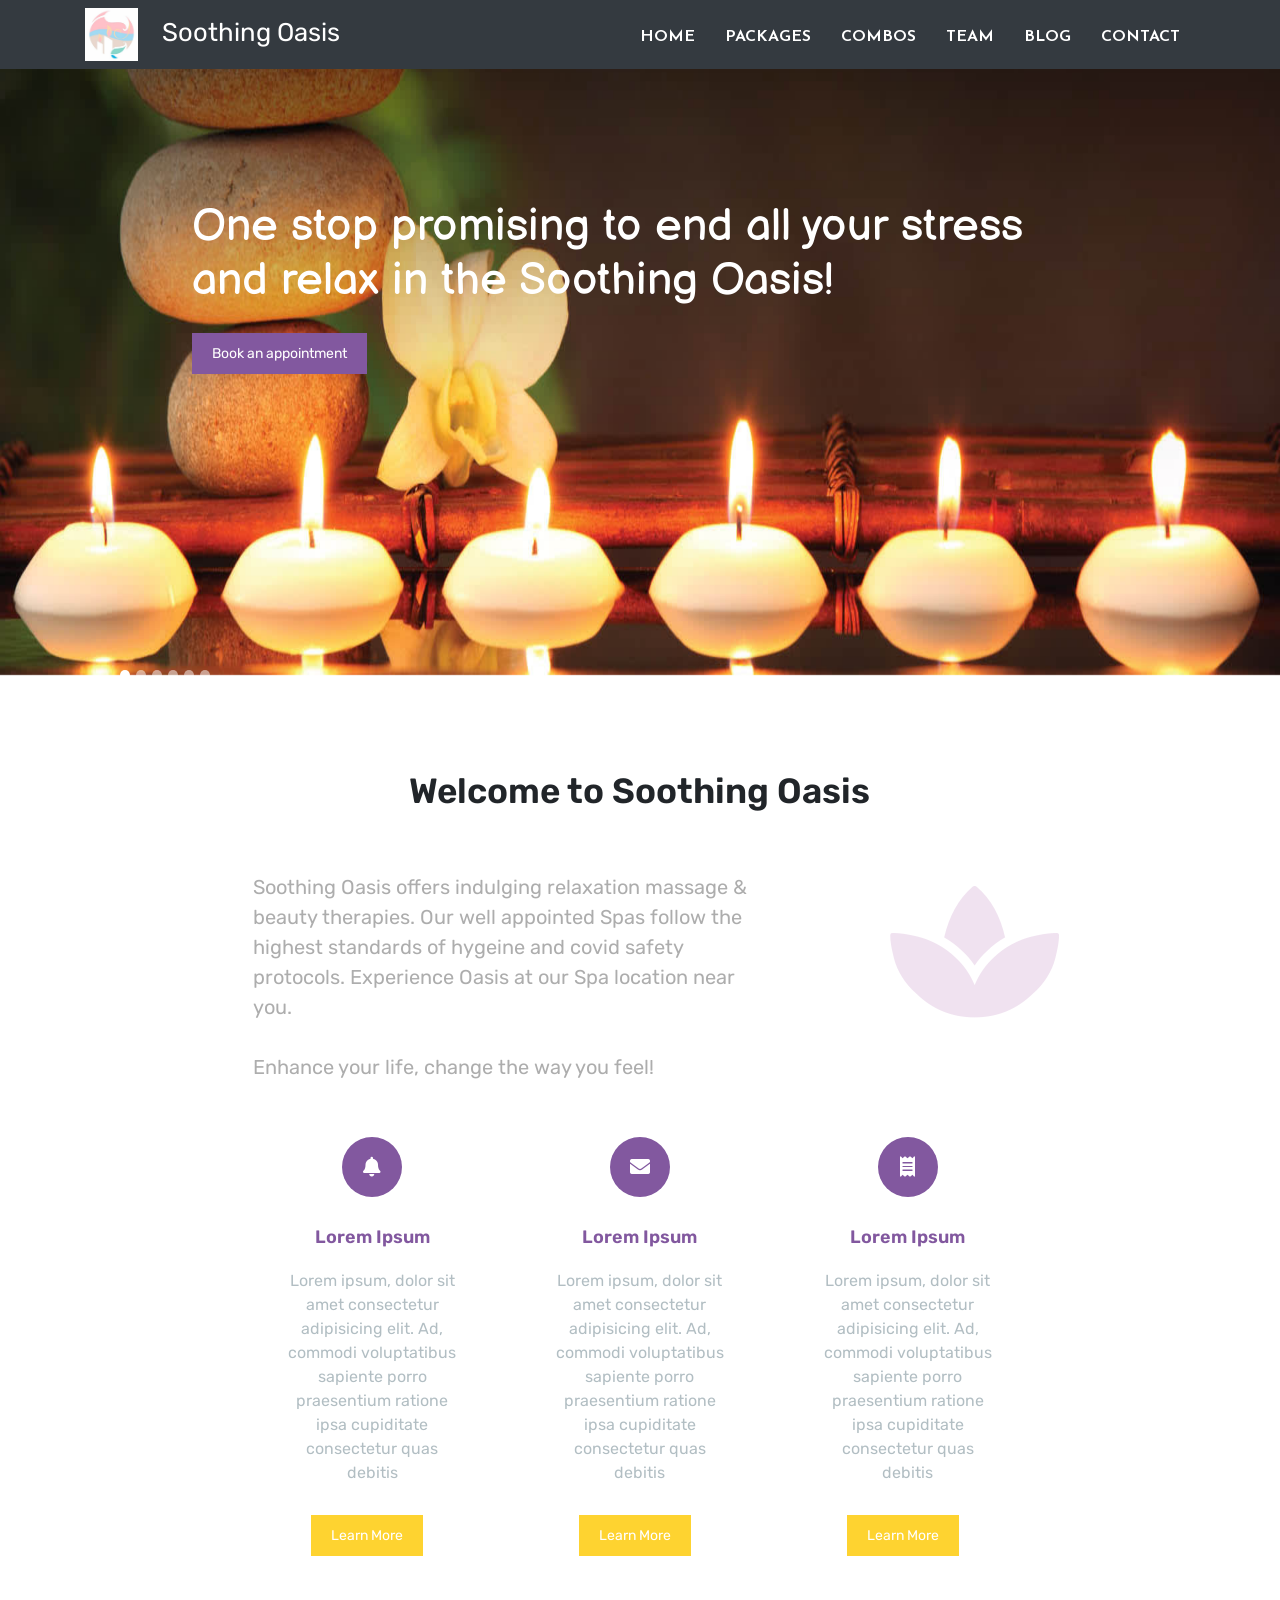
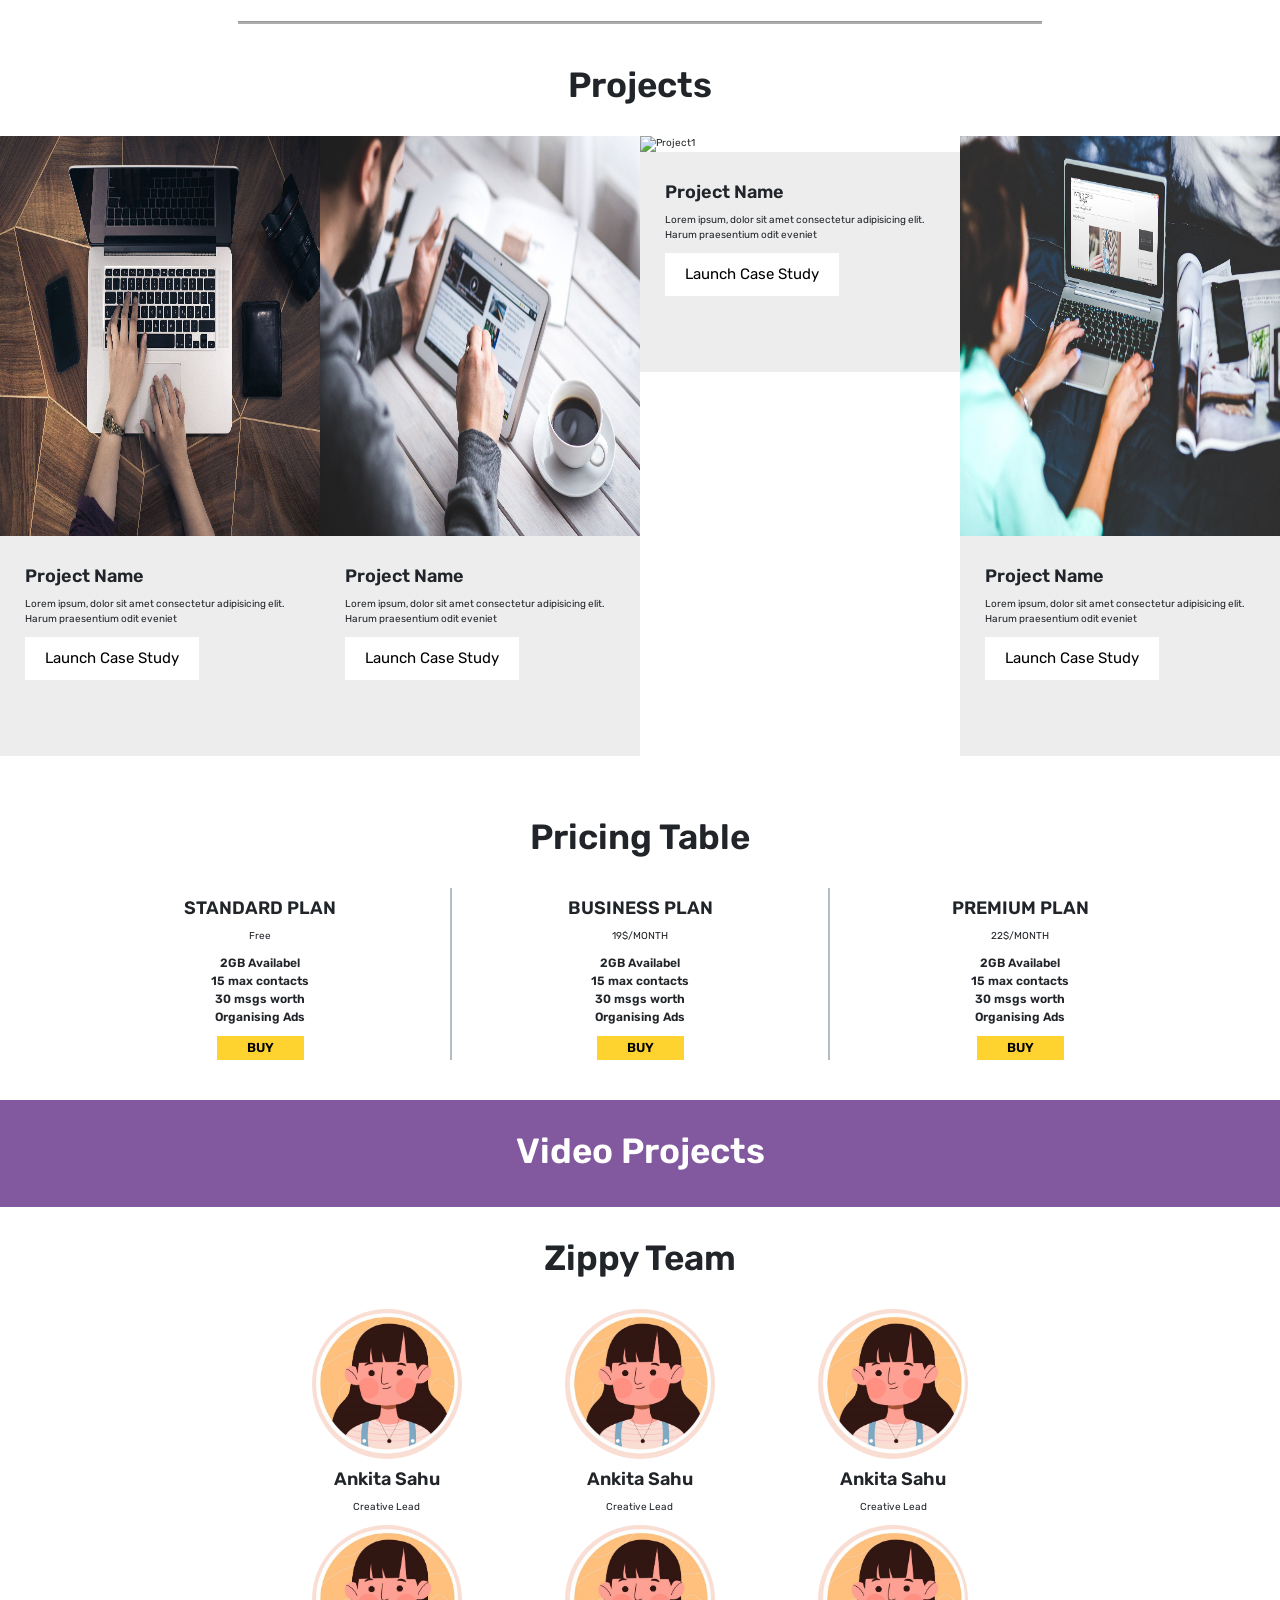
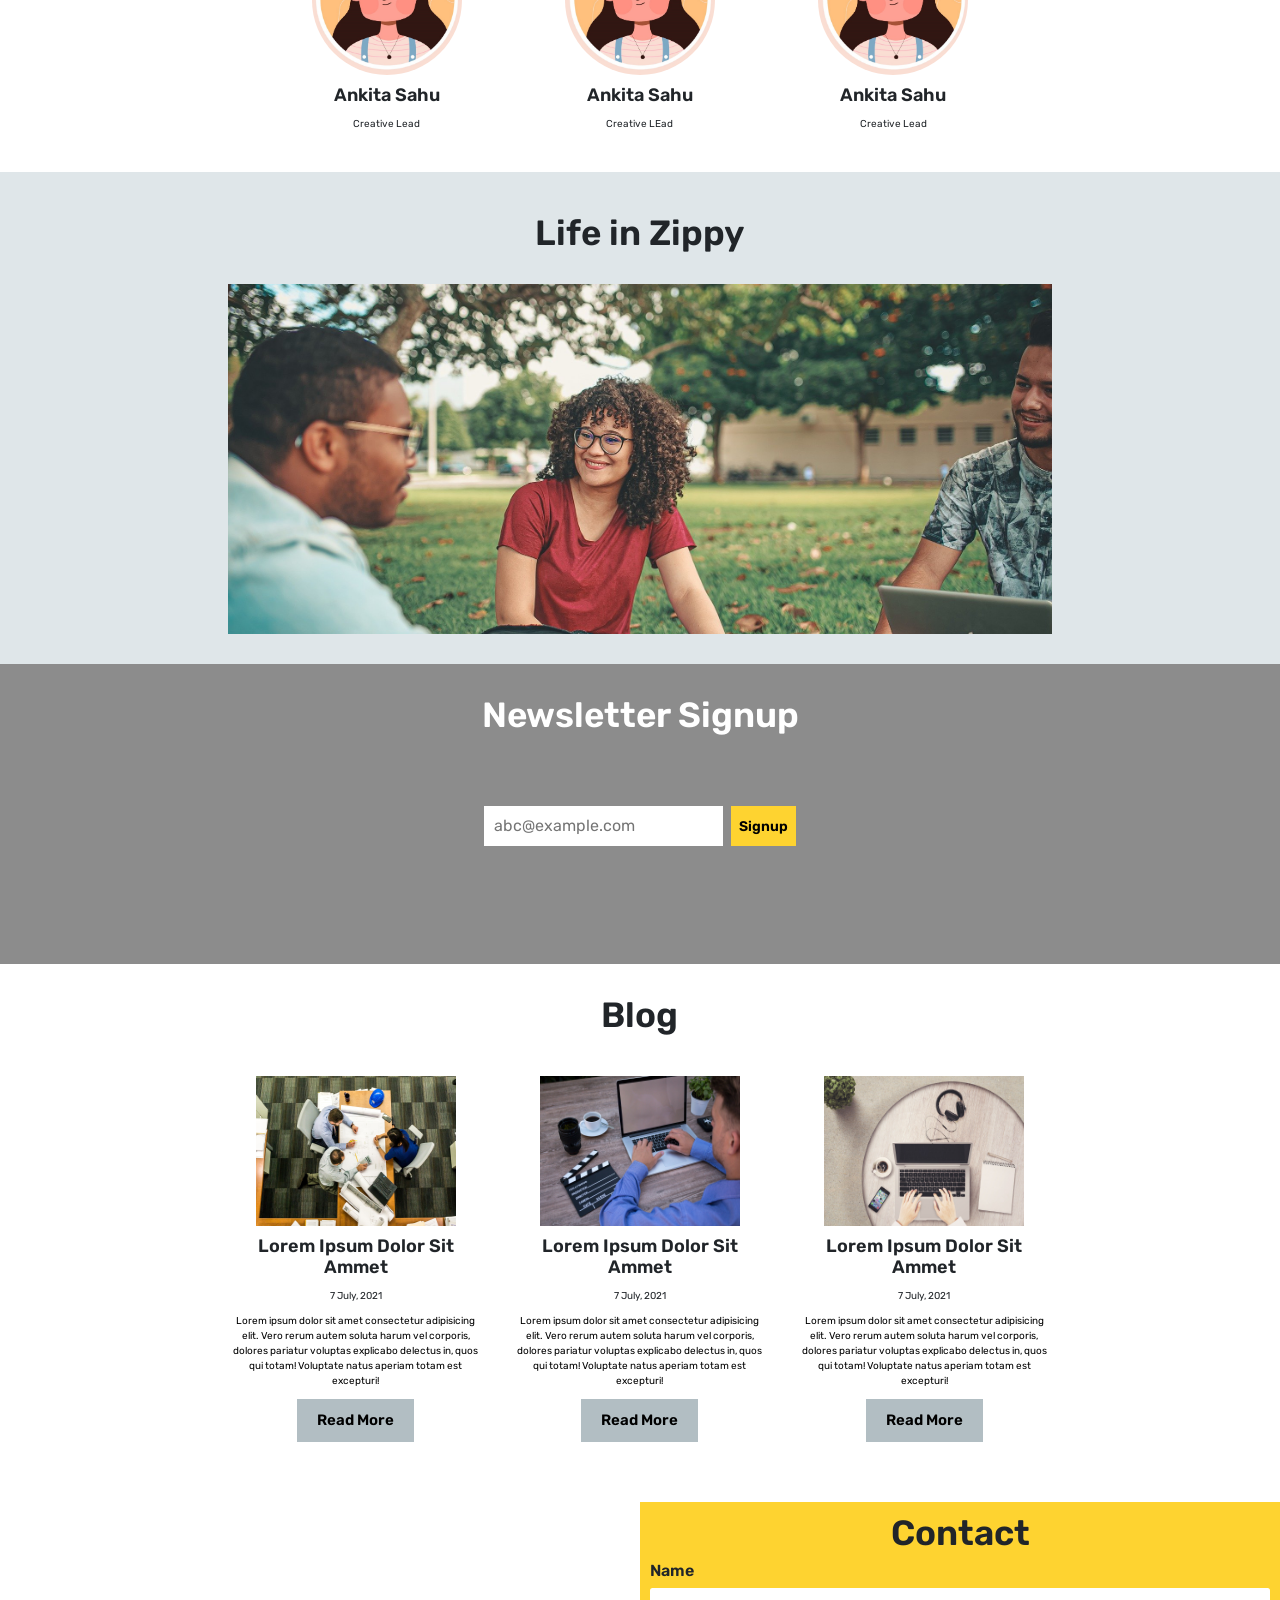
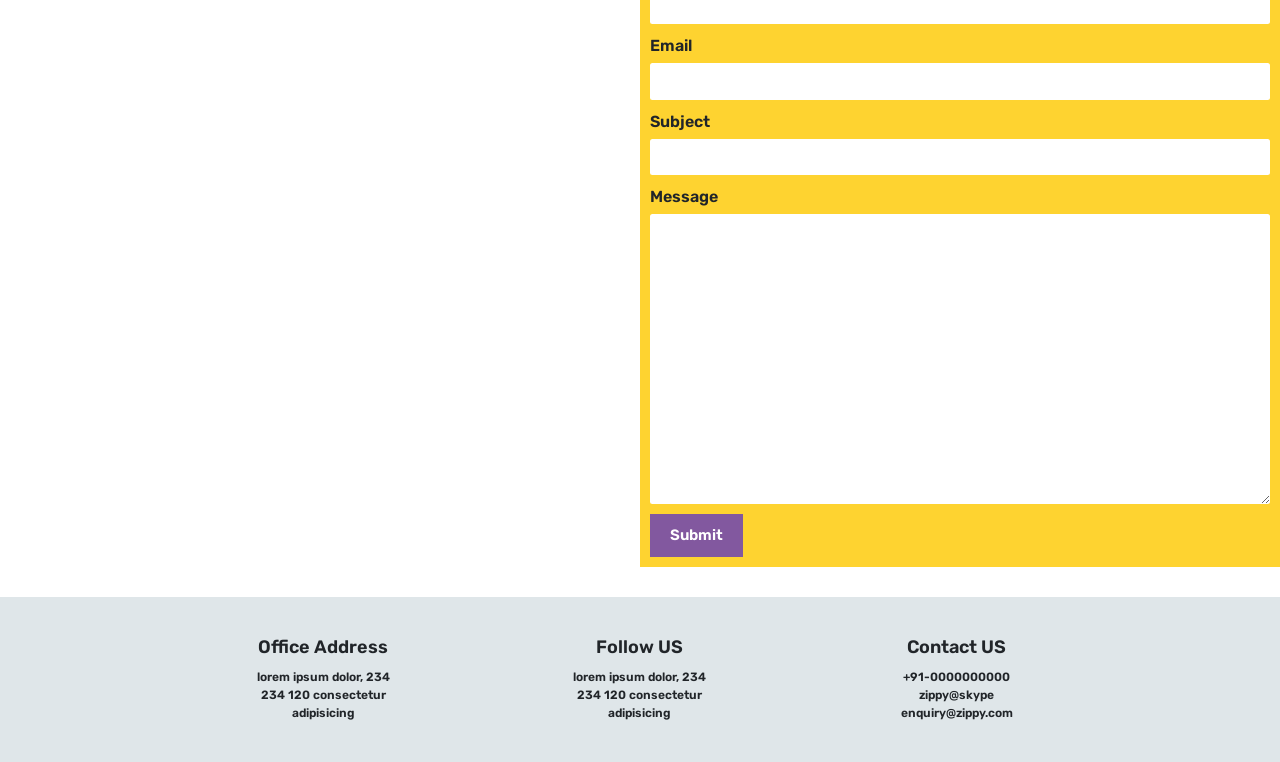
==== task-1/index.html @ 7ce487de "first commit" ====
<!DOCTYPE html>
<html lang="en">

<head>
  <meta charset="UTF-8">
  <meta http-equiv="X-UA-Compatible" content="IE=edge">
  <meta name="viewport" content="width=device-width, initial-scale=1.0">
  <title>LGM TASK1</title>

  <!-- Bootstrap CDN  -->
  <link rel="stylesheet" href="https://cdn.jsdelivr.net/npm/bootstrap@4.6.0/dist/css/bootstrap.min.css">
  <!-- Font Awesome -->
  <link rel="stylesheet" href="https://use.fontawesome.com/releases/v5.1.0/css/all.css">
  <!-- Owl-carousel CDN -->
  <link rel="stylesheet" href="https://cdnjs.cloudflare.com/ajax/libs/OwlCarousel2/2.3.4/assets/owl.carousel.min.css"
    integrity="sha512-tS3S5qG0BlhnQROyJXvNjeEM4UpMXHrQfTGmbQ1gKmelCxlSEBUaxhRBj/EFTzpbP4RVSrpEikbmdJobCvhE3g=="
    crossorigin="anonymous" referrerpolicy="no-referrer" />
  <link rel="stylesheet"
    href="https://cdnjs.cloudflare.com/ajax/libs/OwlCarousel2/2.3.4/assets/owl.theme.default.min.css"
    integrity="sha512-sMXtMNL1zRzolHYKEujM2AqCLUR9F2C4/05cdbxjjLSRvMQIciEPCQZo++nk7go3BtSuK9kfa/s+a4f4i5pLkw=="
    crossorigin="anonymous" referrerpolicy="no-referrer" />
  <!-- Custom CSS -->
  <link rel="stylesheet" href="style.css">
</head>


<body>
  <!-- Header Section -->
  <header id="header">
    <nav class="navbar navbar-expand-lg navbar-light bg-dark fixed-top" id="navbar">
      <div class="container">
        <a class="navbar-brand" href="#"><img id="logo" src="images/logo.jpg" alt="logo">&nbsp;&nbsp;&nbsp;&nbsp;Soothing Oasis</a>
        <button class="navbar-toggler" type="button" data-toggle="collapse" data-target="#navbarSupportedContent"
          aria-controls="navbarSupportedContent" aria-expanded="false" aria-label="Toggle navigation">
          <span class="navbar-toggler-icon"></span>
        </button>

        <div class="collapse navbar-collapse" id="navbarSupportedContent">
          <ul class="navbar-nav ml-auto">
            <li class="nav-item active">
              <a class="nav-link" href="#home">HOME </a>
            </li>
            <li class="nav-item">
              <a class="nav-link" href="#packages">PACKAGES</a>
            </li>
            <li class="nav-item">
              <a class="nav-link" href="#combos">COMBOS</a>
            </li>
            <li class="nav-item">
              <a class="nav-link" href="#team">TEAM</a>
            </li>
            <li class="nav-item">
              <a class="nav-link" href="#blog">BLOG</a>
            </li>
            <li class="nav-item">
              <a class="nav-link" href="#contact">CONTACT</a>
            </li>

          </ul>
        </div>
      </div>
    </nav>
    <div id="carouselExampleIndicators" class="carousel slide" data-ride="carousel" data-interval="4000">
      <ol class="carousel-indicators">
        <li data-target="#carouselExampleIndicators" data-slide-to="0" class="active"></li>
        <li data-target="#carouselExampleIndicators" data-slide-to="1"></li>
        <li data-target="#carouselExampleIndicators" data-slide-to="2"></li>
        <li data-target="#carouselExampleIndicators" data-slide-to="3"></li>
        <li data-target="#carouselExampleIndicators" data-slide-to="4"></li>
        <li data-target="#carouselExampleIndicators" data-slide-to="5"></li>
      </ol>
      <div class="carousel-inner">
        <div class="carousel-item active">
          <img src="images/banner1.jpg" class="d-block w-100" alt="banner1">
          <div class="carousel-caption">
            <h1>One stop promising to end all your stress<br>and relax in the Soothing Oasis!</h1>
            <button>Book an appointment </button>
          </div>
        </div>
        <div class="carousel-item">
          <img src="images/banner2.jpg" class="d-block w-100" alt="banner2">
          <div class="carousel-caption">
            <h1 style="color:green;">Spa and Relax<br>in our Oasis!</h1>
            <button>Book an appointment</button>
          </div>
        </div>
        <div class="carousel-item">
          <img src="images/banner3.jpg" class="d-block w-100" alt="banner3">
          <div class="carousel-caption">
            <h1 style="color:yellow;">Rejuvanating experience<br>starts the moment you walk in!</h1>
            <button>Book an appointment </button>
          </div>
        </div>
        <div class="carousel-item">
          <img src="images/banner4.jpg" class="d-block w-100" alt="banner4">
          <div class="carousel-caption">
            <h1 style="color:aqua;">We are always ready to take you <br>on a journey of tranquility.</h1>
            <button>Book an appointment </button>
          </div>
        </div>
        <div class="carousel-item">
          <img src="images/banner5.jpg" class="d-block w-100" alt="banner5">
          <div class="carousel-caption">
            <h1 style="color:pink;">Enjoy our<br> Exclusive Treatments!</h1>
            <button>Book an appointment </button>
          </div>
        </div>
        <div class="carousel-item">
          <img src="images/banner6.jpg" class="d-block w-100" alt="banner6">
          <div class="carousel-caption">
            <h1>Relax your<br>body and soul!</h1>
            <button>Book an appointment </button>
          </div>
        </div>
      </div>
    </div>
  </header>

  <!-- Main Section -->
  <main>
    <!-- Home section -->
    <section id="home">
    <br><br><br>
      <div class="container-fluid p-5">
        <div class="row">
          <div class="col-md-8 col-12 mx-auto mt-3">
            <h1 class="text-center heading my-3">Welcome to Soothing Oasis</h1>
            <div class="row mt-5 mx-auto d-flex justify-content-between align-items-center first_row pt-5">
              <div class="col-md-8 col-12 d-flex justify-content-center">
                <p>
                   Soothing Oasis offers indulging relaxation massage & beauty therapies.
                   Our well appointed Spas follow the highest standards of hygeine and covid safety protocols.
                   Experience Oasis at our Spa location near you.
                   <br><br>
                   Enhance your life, change the way you feel!
                </p>
              </div>
              <div class="col-md-2 col-12 icon_spa">
                <i class="fas fa-spa"></i>
              </div>
            </div>
            <div class="row mt-5 d-flex justify-content-between align-items-center second_row mx-auto text-center">
              <div class="col-md-3 col-10 d-flex justify-content-center align-items-center flex-column mx-auto mt-2">
                <div class="icon">
                  <i class="fas fa-bell"></i>
                </div>
                <h5>Lorem Ipsum</h5>
                <p>Lorem ipsum, dolor sit amet consectetur adipisicing elit. Ad, commodi voluptatibus sapiente porro
                  praesentium ratione ipsa cupiditate consectetur quas debitis</p>
                <button>Learn More</button>
              </div>
              <div class="col-md-3 col-10 d-flex justify-content-center align-items-center flex-column mx-auto mt-2">
                <div class="icon">
                  <i class="fas fa-envelope"></i>
                </div>
                <h5>Lorem Ipsum</h5>
                <p>Lorem ipsum, dolor sit amet consectetur adipisicing elit. Ad, commodi voluptatibus sapiente porro
                  praesentium ratione ipsa cupiditate consectetur quas debitis</p>
                <button>Learn More</button>
              </div>
              <div class="col-md-3 col-10 d-flex justify-content-center align-items-center flex-column mx-auto mt-2">
                <div class="icon">
                  <i class="fas fa-receipt"></i>
                </div>
                <h5>Lorem Ipsum</h5>
                <p>Lorem ipsum, dolor sit amet consectetur adipisicing elit. Ad, commodi voluptatibus sapiente porro
                  praesentium ratione ipsa cupiditate consectetur quas debitis</p>
                <button>Learn More</button>
              </div>
            </div>
            <br>
            <hr style="background: #adadad; height: 0.2rem !important; margin-top: 5rem !important;">
          </div>
        </div>
    </section>

    <!-- Project Section -->
    <section id="project">
      <div class="container-fluid">
        <div class="row pb-5">
          <div class="col-md-12 col-12">
            <h1 class="heading">Projects</h1>
            <div class="row mt-5">
              <div class="col-md-3 col-12 p_container mx-auto">
                <img src="images/p1.jpg" alt="Project1" class="img-fluid">
                <div class="p_description">
                  <h5>Project Name</h5>
                  <p>Lorem ipsum, dolor sit amet consectetur adipisicing elit. Harum praesentium odit eveniet</p>
                  <button>Launch Case Study</button>
                </div>
              </div>
              <div class="col-md-3 col-12 p_container mx-auto">
                <img src="images/p2.jpg" alt="Project1" class="img-fluid">
                <div class="p_description">
                  <h5>Project Name</h5>
                  <p>Lorem ipsum, dolor sit amet consectetur adipisicing elit. Harum praesentium odit eveniet</p>
                  <button>Launch Case Study</button>
                </div>
              </div>
              <div class="col-md-3 col-12 p_container mx-auto">
                <img src="images/p3.jpg" alt="Project1" class="img-fluid">
                <div class="p_description">
                  <h5>Project Name</h5>
                  <p>Lorem ipsum, dolor sit amet consectetur adipisicing elit. Harum praesentium odit eveniet</p>
                  <button>Launch Case Study</button>
                </div>
              </div>
              <div class="col-md-3 col-12 p_container mx-auto">
                <img src="images/p4.jpg" alt="Project1" class="img-fluid">
                <div class="p_description">
                  <h5>Project Name</h5>
                  <p>Lorem ipsum, dolor sit amet consectetur adipisicing elit. Harum praesentium odit eveniet</p>
                  <button>Launch Case Study</button>
                </div>
              </div>
            </div>
          </div>
        </div>
      </div>
    </section>

    <!-- Pricing Section -->
    <section id="pricing">
      <div class="container py-5 mb-3">
        <div class="row">
          <div class="col-md-12 col-10 mx-auto">
            <h1 class="heading">Pricing Table</h1>
            <div class="row mt-5">
              <div class="col-md-4 col-11 mx-auto text-center pricing_container">
                <h5>STANDARD PLAN</h5>
                <p>Free</p>
                <ul>
                  <li>2GB Availabel</li>
                  <li>15 max contacts</li>
                  <li>30 msgs worth</li>
                  <li>Organising Ads</li>
                </ul>
                <button>BUY</button>
              </div>
              <div class="col-md-4 col-11 mx-auto text-center pricing_container">
                <h5>BUSINESS PLAN</h5>
                <p>19$/MONTH</p>
                <ul>
                  <li>2GB Availabel</li>
                  <li>15 max contacts</li>
                  <li>30 msgs worth</li>
                  <li>Organising Ads</li>
                </ul>
                <button>BUY</button>
              </div>
              <div class="col-md-4 col-11 mx-auto text-center pricing_container">
                <h5>PREMIUM PLAN</h5>
                <p>22$/MONTH</p>
                <ul>
                  <li>2GB Availabel</li>
                  <li>15 max contacts</li>
                  <li>30 msgs worth</li>
                  <li>Organising Ads</li>
                </ul>
                <button>BUY</button>
              </div>
            </div>
          </div>
        </div>
      </div>
    </section>

    <!-- Video Lecture Section -->
    <section id="video_projects">
      <div class="container-fluid py-5" style="background: #82589F;">
        <div class="row">
          <div class="col-md-12 col-11 mx-auto">
            <h1 class="heading" style="color: #fff;">Video Projects</h1>
          </div>
        </div>
        <div class="owl-carousel owl-theme mt-5">
          <div class="item">
            <div class="video" style="margin: 0 3rem !important;">
              <video width="430" height="240" controls>
                <source src="images/v1.mp4" type="video/mp4">
              </video>
              <div class="caption d-flex justify-content-between text-white">
                <p>Video Title</p>
                <p>20$</p>
              </div>
            </div>
          </div>
          <div class="item">
            <div class="video" style="margin: 0 3rem !important;">
              <video width="430" height="240" controls>
                <source src="images/v2.mp4" type="video/mp4">
              </video>
              <div class="caption d-flex justify-content-between text-white">
                <p>Video Title</p>
                <p>20$</p>
              </div>
            </div>
          </div>
          <div class="item">
            <div class="video" style="margin: 0 3rem !important;">
              <video width="430" height="240" controls>
                <source src="images/v3.mp4" type="video/mp4">
              </video>
              <div class="caption d-flex justify-content-between text-white">
                <p>Video Title</p>
                <p>20$</p>
              </div>
            </div>
          </div>
          <div class="item">
            <div class="video" style="margin: 0 3rem !important;">
              <video width="430" height="240" controls>
                <source src="images/v4.mp4" type="video/mp4">
              </video>
              <div class="caption d-flex justify-content-between text-white">
                <p>Video Title</p>
                <p>20$</p>
              </div>
            </div>
          </div>
          <div class="item">
            <div class="video" style="margin: 0 3rem !important;">
              <video width="430" height="240" controls>
                <source src="images/v5.mp4" type="video/mp4">
              </video>
              <div class="caption d-flex justify-content-between text-white">
                <p>Video Title</p>
                <p>20$</p>
              </div>
            </div>
          </div>
        </div>

      </div>

    </section>

    <!-- Zippy Team Section -->
    <section id="team">
      <div class="container py-5">
        <div class="row">
          <div class="col-md-8 col-11 mx-auto">
            <h1 class="heading">Zippy Team</h1>
            <div class="row mt-5">
              <div class="col-md-4 col-11 mx-auto text-center card_container">
                <img src="images/pro.jpg" alt="Member1" class="img-fluid image">
                <div class="social_icons">
                  <i class="fab fa-facebook"></i>
                  <i class="fab fa-instagram"></i>
                  <i class="fab fa-twitter"></i>
                </div>
                <h5>Ankita Sahu</h5>
                <p>Creative Lead</p>
              </div>
              <div class="col-md-4 col-11 mx-auto text-center card_container">
                <img src="images/pro.jpg" alt="Member2" class="img-fluid image">
                <div class="social_icons">
                  <i class="fab fa-facebook"></i>
                  <i class="fab fa-instagram"></i>
                  <i class="fab fa-twitter"></i>
                </div>
                <h5>Ankita Sahu</h5>
                <p>Creative Lead</p>
              </div>
              <div class="col-md-4 col-11 mx-auto text-center card_container">
                <img src="images/pro.jpg" alt="Member3" class="img-fluid image">
                <div class="social_icons">
                  <i class="fab fa-facebook"></i>
                  <i class="fab fa-instagram"></i>
                  <i class="fab fa-twitter"></i>
                </div>
                <h5>Ankita Sahu</h5>
                <p>Creative Lead</p>
              </div>
              <div class="col-md-4 col-11 mx-auto text-center card_container">
                <img src="images/pro.jpg" alt="Member4" class="img-fluid image">
                <div class="social_icons">
                  <i class="fab fa-facebook"></i>
                  <i class="fab fa-instagram"></i>
                  <i class="fab fa-twitter"></i>
                </div>
                <h5>Ankita Sahu</h5>
                <p>Creative Lead</p>
              </div>
              <div class="col-md-4 col-11 mx-auto text-center card_container">
                <img src="images/pro.jpg" alt="Member5" class="img-fluid image">
                <div class="social_icons">
                  <i class="fab fa-facebook"></i>
                  <i class="fab fa-instagram"></i>
                  <i class="fab fa-twitter"></i>
                </div>
                <h5>Ankita Sahu</h5>
                <p>Creative LEad</p>
              </div>
              <div class="col-md-4 col-11 mx-auto text-center card_container">
                <img src="images/pro.jpg" alt="Member6" class="img-fluid image">
                <div class="social_icons">
                  <i class="fab fa-facebook"></i>
                  <i class="fab fa-instagram"></i>
                  <i class="fab fa-twitter"></i>
                </div>
                <h5>Ankita Sahu</h5>
                <p>Creative Lead</p>
              </div>
            </div>
          </div>
        </div>
      </div>
    </section>

    <!-- Life in Zippy Section -->
    <section id="LIZ">
      <div class="container-fluid py-5" style="background: #dfe6e9;">
        <div class="row">
          <div class="col-md-8 col-11 mx-auto">
            <h1 class="heading mt-3">Life in Zippy</h1>
            <div class="row mt-5">
              <div class="col-md-12 col-12 mx-auto text-center">
                <img src="images/t1.jpg" alt="Team1" class="img-fluid" id="main_image">
              </div>
            </div>
            <div class="owl-carousel owl-theme mt-5 owl_carousel">
              <div class="item">
                <div class="image"> <img src="images/t1.jpg" alt="team" onclick="changePic('images/t1.jpg')"></div>
              </div>
              <div class="item">
                <div class="image"> <img src="images/t2.jpg" alt="team" onclick="changePic('images/t2.jpg')"></div>
              </div>
              <div class="item">
                <div class="image"> <img src="images/t3.jpg" alt="team" onclick="changePic('images/t3.jpg')"></div>
              </div>
              <div class="item">
                <div class="image"> <img src="images/t4.jpg" alt="team" onclick="changePic('images/t4.jpg')"></div>
              </div>
              <div class="item">
                <div class="image"> <img src="images/t5.jpg" alt="team" onclick="changePic('images/t5.jpg')"></div>
              </div>
              <div class="item">
                <div class="image"> <img src="images/t6.jpg" alt="team" onclick="changePic('images/t6.jpg')"></div>
              </div>
              <div class="item">
                <div class="image"> <img src="images/t7.jpg" alt="team" onclick="changePic('images/t7.jpg')"></div>
              </div>
            </div>
          </div>
        </div>
      </div>
    </section>

    <!-- Newsletter -->
    <section id="newsletter">
      <div class="container-fluid py-5">
        <div class="row">
          <div class="col-md-12 col-12 mx-auto">
            <h1 class="heading" style="color: #fff;">Newsletter Signup</h1>
            <div class="input_signup">
              <input type="text" placeholder="abc@example.com"><button>Signup</button>
            </div>
          </div>
        </div>
      </div>
    </section>

    <!-- Blog Section -->
    <section id="blog">
      <div class="container-fluid py-5">
        <div class="row">
          <div class="col-md-8 col-11 mx-auto">
            <h1 class="heading">Blog</h1>
            <div class="row mt-5">
              <div class="col-md-4 col-11 mx-auto text-center mt-3">
                <img src="images/b1.jpg" alt="Member1" class="img-fluid image">
                <h5>Lorem Ipsum Dolor Sit Ammet</h5>
                <p>7 July, 2021</p>
                <p style="color: #000;">Lorem ipsum dolor sit amet consectetur adipisicing elit. Vero rerum autem soluta
                  harum vel corporis,
                  dolores pariatur voluptas explicabo delectus in, quos qui totam! Voluptate natus aperiam totam est
                  excepturi!</p>
                <button>Read More</button>
              </div>
              <div class="col-md-4 col-11 mx-auto text-center mt-3">
                <img src="images/b2.jpg" alt="Member1" class="img-fluid image">
                <h5>Lorem Ipsum Dolor Sit Ammet</h5>
                <p>7 July, 2021</p>
                <p style="color: #000;">Lorem ipsum dolor sit amet consectetur adipisicing elit. Vero rerum autem soluta
                  harum vel corporis,
                  dolores pariatur voluptas explicabo delectus in, quos qui totam! Voluptate natus aperiam totam est
                  excepturi!</p>
                <button>Read More</button>
              </div>
              <div class="col-md-4 col-11 mx-auto text-center mt-3">
                <img src="images/b3.jpg" alt="Member1" class="img-fluid image">
                <h5>Lorem Ipsum Dolor Sit Ammet</h5>
                <p>7 July, 2021</p>
                <p style="color: #000;">Lorem ipsum dolor sit amet consectetur adipisicing elit. Vero rerum autem soluta
                  harum vel corporis,
                  dolores pariatur voluptas explicabo delectus in, quos qui totam! Voluptate natus aperiam totam est
                  excepturi!</p>
                <button>Read More</button>
              </div>
            </div>
          </div>
        </div>
      </div>
    </section>

    <!-- Contact Section -->
    <section id="contact">
      <div class="container-fluid py-5">
        <div class="row">
          <div class="col-md-12 col-12 mx-auto">
            <div class="row">
              <div class="col-md-6 col-12 mx-auto">
                <div class="mapouter">
                  <div class="gmap_canvas"><iframe class="gmap_iframe" width="100%" frameborder="0" scrolling="no"
                      marginheight="0" marginwidth="0"
                      src="https://maps.google.com/maps?width=600&amp;height=400&amp;hl=en&amp;q=Uttar Pradesh&amp;t=&amp;z=14&amp;ie=UTF8&amp;iwloc=B&amp;output=embed"></iframe><a
                      href="https://www.fridaynightfunkin.net/friday-night-funkin-mods-fnf-play-online/">Friday Night
                      Funkin Mods</a></div>
                </div>
              </div>
              <div class="col-md-6 col-12 mx-auto contact_form p-3">
                <h1 class="heading">Contact</h1>
                <form>
                  <div class="form-group">
                    <label for="name">Name</label>
                    <input type="email" class="form-control" id="name">
                  </div>
                  <div class="form-group">
                    <label for="email">Email</label>
                    <input type="text" class="form-control" id="email">
                  </div>
                  <div class="form-group">
                    <label for="subject">Subject</label>
                    <input type="text" class="form-control" id="subject">
                  </div>
                  <div class="form-group">
                    <label for="message">Message</label>
                    <textarea class="form-control" id="message" cols="30" rows="10"></textarea>
                  </div>
                  <button>Submit</button>
                </form>
              </div>

            </div>
          </div>
        </div>
      </div>
    </section>
  </main>

  <footer>
    <section id="footer" style="background: #dfe6e9;">
      <div class="container py-5">
        <div class="row">
         <div class="col-md-10 col-11 mx-auto">
           <div class="row text-center">
            <div class="col-md-4 col-11">
              <h5>Office Address</h5>
              <ul>
                <li>lorem ipsum dolor, 234</li>
                <li>234 120 consectetur</li>
                <li>adipisicing </li>
              </ul>
            </div>
            <div class="col-md-4 col-11">
              <h5>Follow US</h5>
              <ul>
                <li>lorem ipsum dolor, 234</li>
                <li>234 120 consectetur</li>
                <li>adipisicing </li>
              </ul>
            </div>
            <div class="col-md-4 col-11">
              <h5>Contact US</h5>
              <ul>
                <li>+91-0000000000</li>
                <li>zippy@skype</li>
                <li>enquiry@zippy.com</li>
              </ul>
            </div>
           </div>
         </div>
        </div>
      </div>
    </section>
  </footer>
  <!-- Bootstrap CDN  -->
  <script src="https://code.jquery.com/jquery-3.5.1.slim.min.js"
    integrity="sha384-DfXdz2htPH0lsSSs5nCTpuj/zy4C+OGpamoFVy38MVBnE+IbbVYUew+OrCXaRkfj"
    crossorigin="anonymous"></script>
  <script src="https://cdn.jsdelivr.net/npm/bootstrap@4.6.0/dist/js/bootstrap.bundle.min.js"
    integrity="sha384-Piv4xVNRyMGpqkS2by6br4gNJ7DXjqk09RmUpJ8jgGtD7zP9yug3goQfGII0yAns"
    crossorigin="anonymous"></script>
  <!-- Owl Carousel -->
  <script src="https://cdnjs.cloudflare.com/ajax/libs/OwlCarousel2/2.3.4/owl.carousel.min.js"
    integrity="sha512-bPs7Ae6pVvhOSiIcyUClR7/q2OAsRiovw4vAkX+zJbw3ShAeeqezq50RIIcIURq7Oa20rW2n2q+fyXBNcU9lrw=="
    crossorigin="anonymous" referrerpolicy="no-referrer"></script>

  <!-- Custom Js -->
  <script src="js/index.js"></script>
</body>

</html>
---- task-1/style.css ----
@import url('https://fonts.googleapis.com/css2?family=Balsamiq+Sans&family=Poppins&family=Reem+Kufi&family=Rubik&display=swap');
/* font-family: 'Balsamiq Sans', cursive;
font-family: 'Poppins', sans-serif;
font-family: 'Reem Kufi', sans-serif;
font-family: 'Rubik', sans-serif; */
*{
    margin: 0;
    padding: 0;
    box-sizing: border-box;
    font-family: 'Rubik', sans-serif;
}
html{
    font-size: 62.5%;
    scroll-behavior: smooth;
}
#header{
    transition: 0.5s;
}
#navbar{
    transition: 0.5s;
}
h5{
    font-size: 1.8rem !important;
    margin: 1rem 0;
    font-weight: 600;
}
button{
    border: none;
    outline: none;
    background: #fff;
    color: #000;
    font-size: 1.5rem;
    padding: 1rem 2rem;
    transition: 0.5s;
}
li{
    list-style: none;
    font-size: 1.2rem;
    font-weight: 600;
}
.heading{
    font-size: 3.5rem;
    font-family: 'Rubik', sans-serif !important;
    font-weight: 600;
    text-align: center;
}
.carousel-item{
    height: 100vh;
    background-size: cover;
    background-repeat: no-repeat;
    background-position: center;
}
.navbar-brand{
    font-size: 2vw !important;
    color: #fff !important;
}
.navbar-toggler{
    position:absolute;
    right:5vw;
}
#logo{
    width:10%;
    height:100%;
}
.nav-link{
    font-size: 1.6rem;
    padding: 1rem 1.5rem !important;
    color: #fff !important;
    font-family: 'Reem Kufi', sans-serif !important;
    transition: .5s;
}
.nav-link:hover{
    color: #fff200 !important;
}
.carousel-indicators{
    position: absolute;
    bottom: 20rem;
    left: -95rem;
}
.carousel-indicators li{
    height: 1rem;
    width: 1rem;
    border-radius: 50%;
}
.carousel-caption{
    top: 18rem;
    text-align: left;
}
.carousel-caption h1{
    font-size: 4.5rem;
    font-family: 'Balsamiq Sans', cursive;
    word-spacing: 0.1rem;
}
.carousel-caption p{
    font-size: 1.5rem;
    max-width: 60rem;
}
.carousel-caption button{
    background: #82589F;
    color: #fff;
}
.second_row button{
    background: #fed330;
    color: #000;
}
.carousel-caption button, .second_row button{
    padding: 1rem 2rem;
    font-size: 1.4rem;
    margin: 2rem 1rem 0 0;
    border: 0;
    outline: none;
    color: #fff;
    transition: .5s;
}
.carousel-caption button:hover{
    background: #fff200;
    color: #000;
}
.second_row button:hover{
    background: #82589F;
    color: #fff;
}
.w-100{
    height: 75vh;
}
#home{
    margin-top: -25vh;
}
.first_row p{
    font-size: 2rem;
    color: #adadad;
}
.icon_spa{
    display: flex;
    justify-content: center;
    align-items: center;
    position:relative;
    bottom:30px;
}
.icon_spa i{
    font-size: 15rem !important;
    color: #eded !important;
}
.icon{
    text-align: center;
    height: 6rem;
    width: 6rem;
    border-radius: 50%;
    background: #82589F;
    margin: 1rem 0;
}
.icon i{
    font-size: 2rem;
    line-height: 6rem;
    color: #fff;
}
.second_row h5{
    font-size: 1.8rem !important;
    color: #82589F;
    margin: 2rem 0;
    font-weight: 600;
}
.second_row p{
    font-size: 1.6rem;
    color: #b2bec3;
}
.p_container{
    cursor: pointer;
    padding: 0 !important;
    margin: 0 !important;
}
.p_container img{
    height: 40rem !important;
    width: auto !important;
    background-size: cover !important;
    background-position: center !important;
}
.p_description{
    height: 22rem !important; 
    padding: 2rem 2.5rem ;
    background: #ededed;
    transition: 0.5s;
}
.p_container:hover .p_description{
    background: #fed330;
}
.p_container:hover button{
    background: #82589F;
    color: #fff;
}

.pricing_container button{
    padding: 0.2rem 3rem !important;
    background: #fed330;
    color: #000;
    font-weight: 600;
    transition: 0.5s;
    font-size: 1.3rem !important;
}
.pricing_container button:hover
{
    background: #82589F;
    color: #fff;
}
.pricing_container:nth-child(2){
    border-left: 0.2rem solid #b2bec3;
    border-right: 0.2rem solid #b2bec3;
}

#video_projects .carousel{
    height: 30rem;
}

/* .card_container{
    position: relative;
    cursor: pointer;
    margin-bottom: 1rem;
} */
.card_container .image{
    height: 15rem;
    width: 15rem;
    border-radius: 50%;
    object-fit: cover;
}
.card_container .social_icons{
    position: absolute;
    top: 0;
    left:5.2rem;
    bottom: 0;
    right: 0;
    width: 15rem;
    height:15rem;
    border-radius: 50%;
    background: rgba(130, 88,159,0.8);
    display: flex;
    justify-content: space-around;
    align-items: center;
    opacity: 0;
    cursor: pointer;
    transition: 0.5s;
}
.social_icons i{
    color: rgb(22, 18, 18);
    font-size: 2rem;

}

.card_container:hover .social_icons{
    opacity: 1;
}

#LIZ img{
    width: 90rem !important;
    height: 35rem !important;
    object-fit: cover;
}
#LIZ .owl_carousel{
    height: 10rem !important;
    max-width: 90rem !important;
    margin: auto;
}

#LIZ .image img{
    height: 10rem !important;
    width: 10rem !important;
    object-fit: cover;
    cursor: pointer;
}

#newsletter {
    background: linear-gradient(rgba(0, 0, 0, 0.45),rgba(0, 0, 0, 0.45)), url(../images/newsletter_bg.jpg);
    height: 30rem;
    background-size: cover;
    background-position: center;
}
#newsletter .input_signup{
    height: 17rem;
    /* width: 100%; */
    display: flex;
    justify-content: center;
    align-items: center;
}
#newsletter .input_signup input{
    max-width: 35rem;
    height: 4rem;
    border: none;
    outline: none;
    padding: 0 1rem;
    font-size: 1.6rem;
    color: #82589F;
}
#newsletter .input_signup button{
    height: 4rem;
    font-size: 1.4rem;
    margin-left: 0.8rem;
    color: #000;
    font-weight: 600;
    background: #fed330;
    padding: 1rem 0.8rem;
}
#newsletter .input_signup button:hover {
    background: #82589F;
    color: #fff;
}
#blog img{
    height: 15rem;
    width: 20rem;
}
#blog button{
    background: #b2bec3;
    font-weight: 600;
}
#blog button:hover{
    background: #fed330;
}

.mapouter {
    position: relative;
    text-align: right;
    width: 100%;
    height: 65rem;
}

.gmap_canvas {
    overflow: hidden;
    background: none !important;
    width: 100%;
    height: 65rem;
}

.gmap_iframe {
    height:65rem !important;
}
#contact .contact_form{
    background: #fed330;
}

#contact form label{
    font-size: 1.6rem;
    font-weight: 600;
}
#contact form input, #contact form textarea{
  font-size: 1.8rem;
  padding: 1rem 2rem;
  border: none;
  outline: none;
}
#contact form button{
    background: #82589F;
    color: #fff;
    font-weight: 600;
}


/* Responsive code */
@media(max-width:1206px)
{
    .card_container .social_icons{
        left: 3.2rem;
    }
}
@media(max-width:766px)
{
    .card_container .social_icons{
        left: 15.2rem;
    }
}
@media(max-width:540px)
{
    .card_container:hover .social_icons{
        opacity: 0;
    }
}
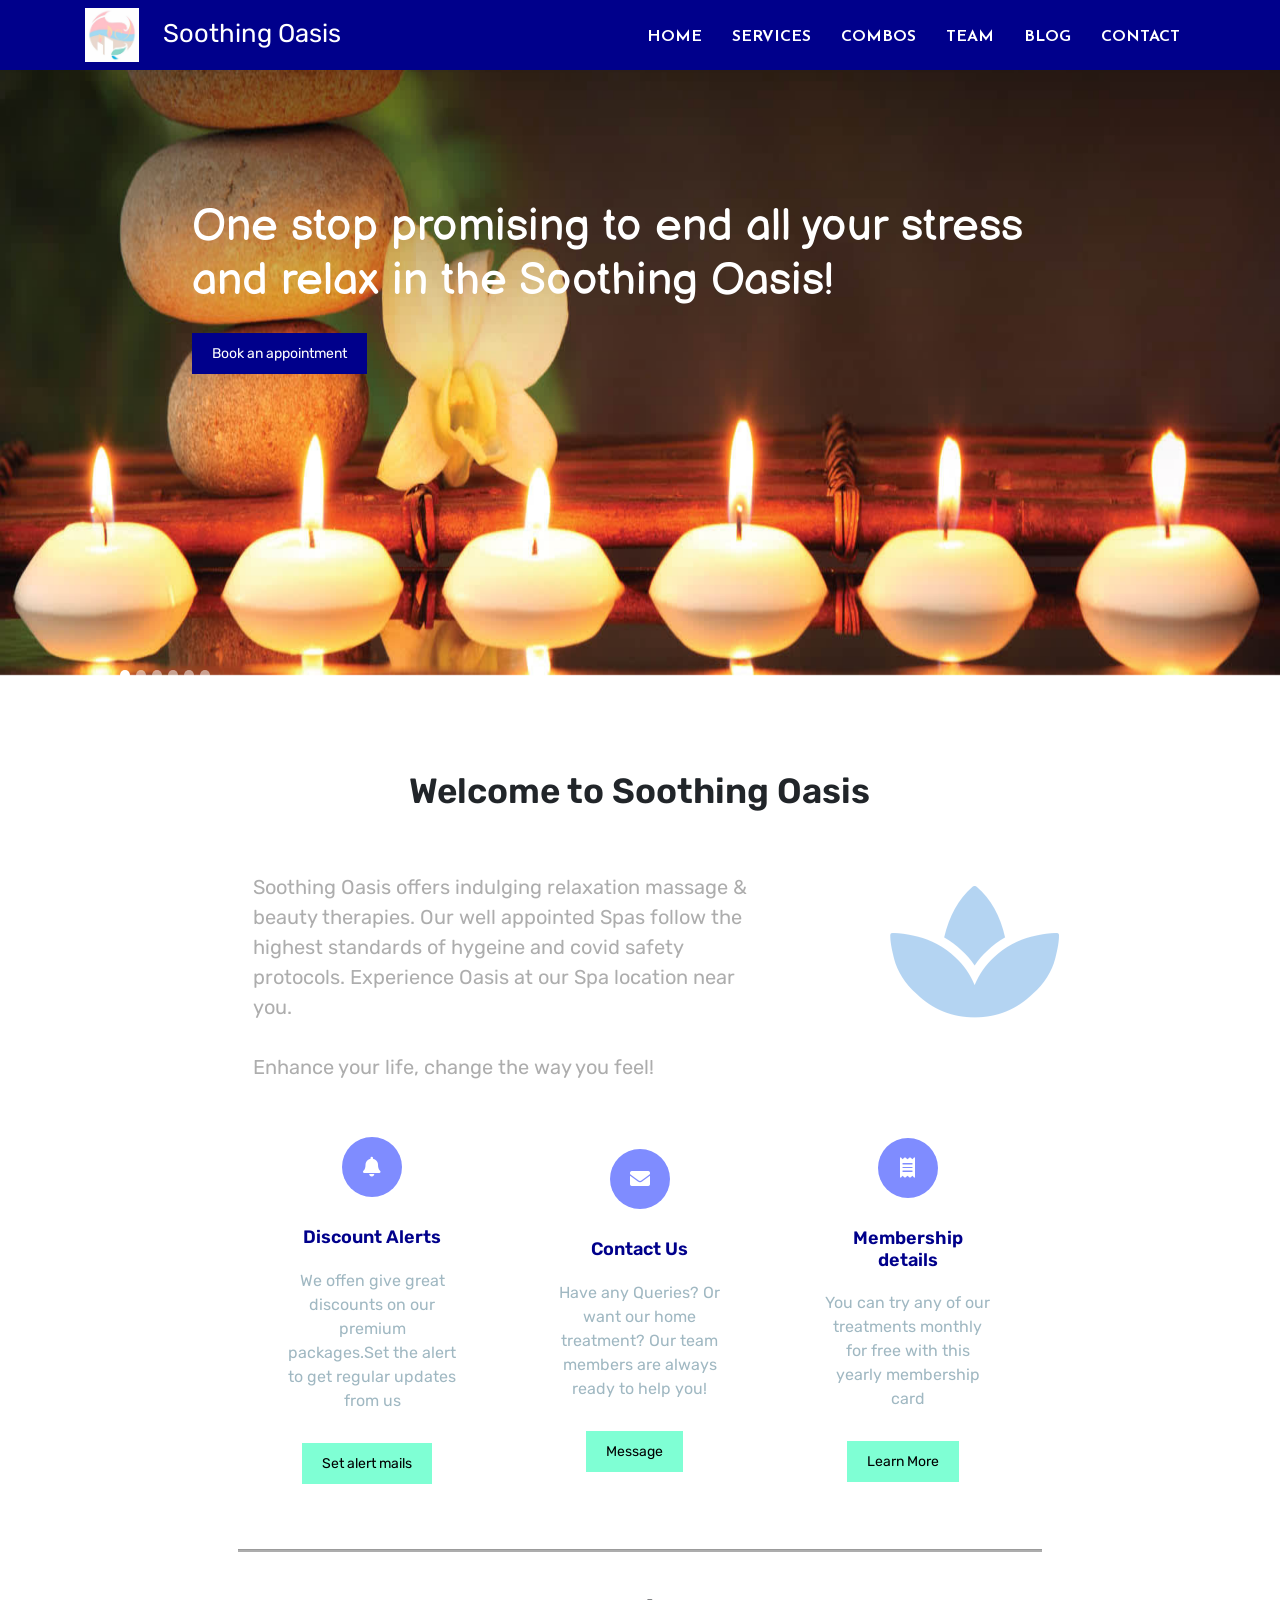
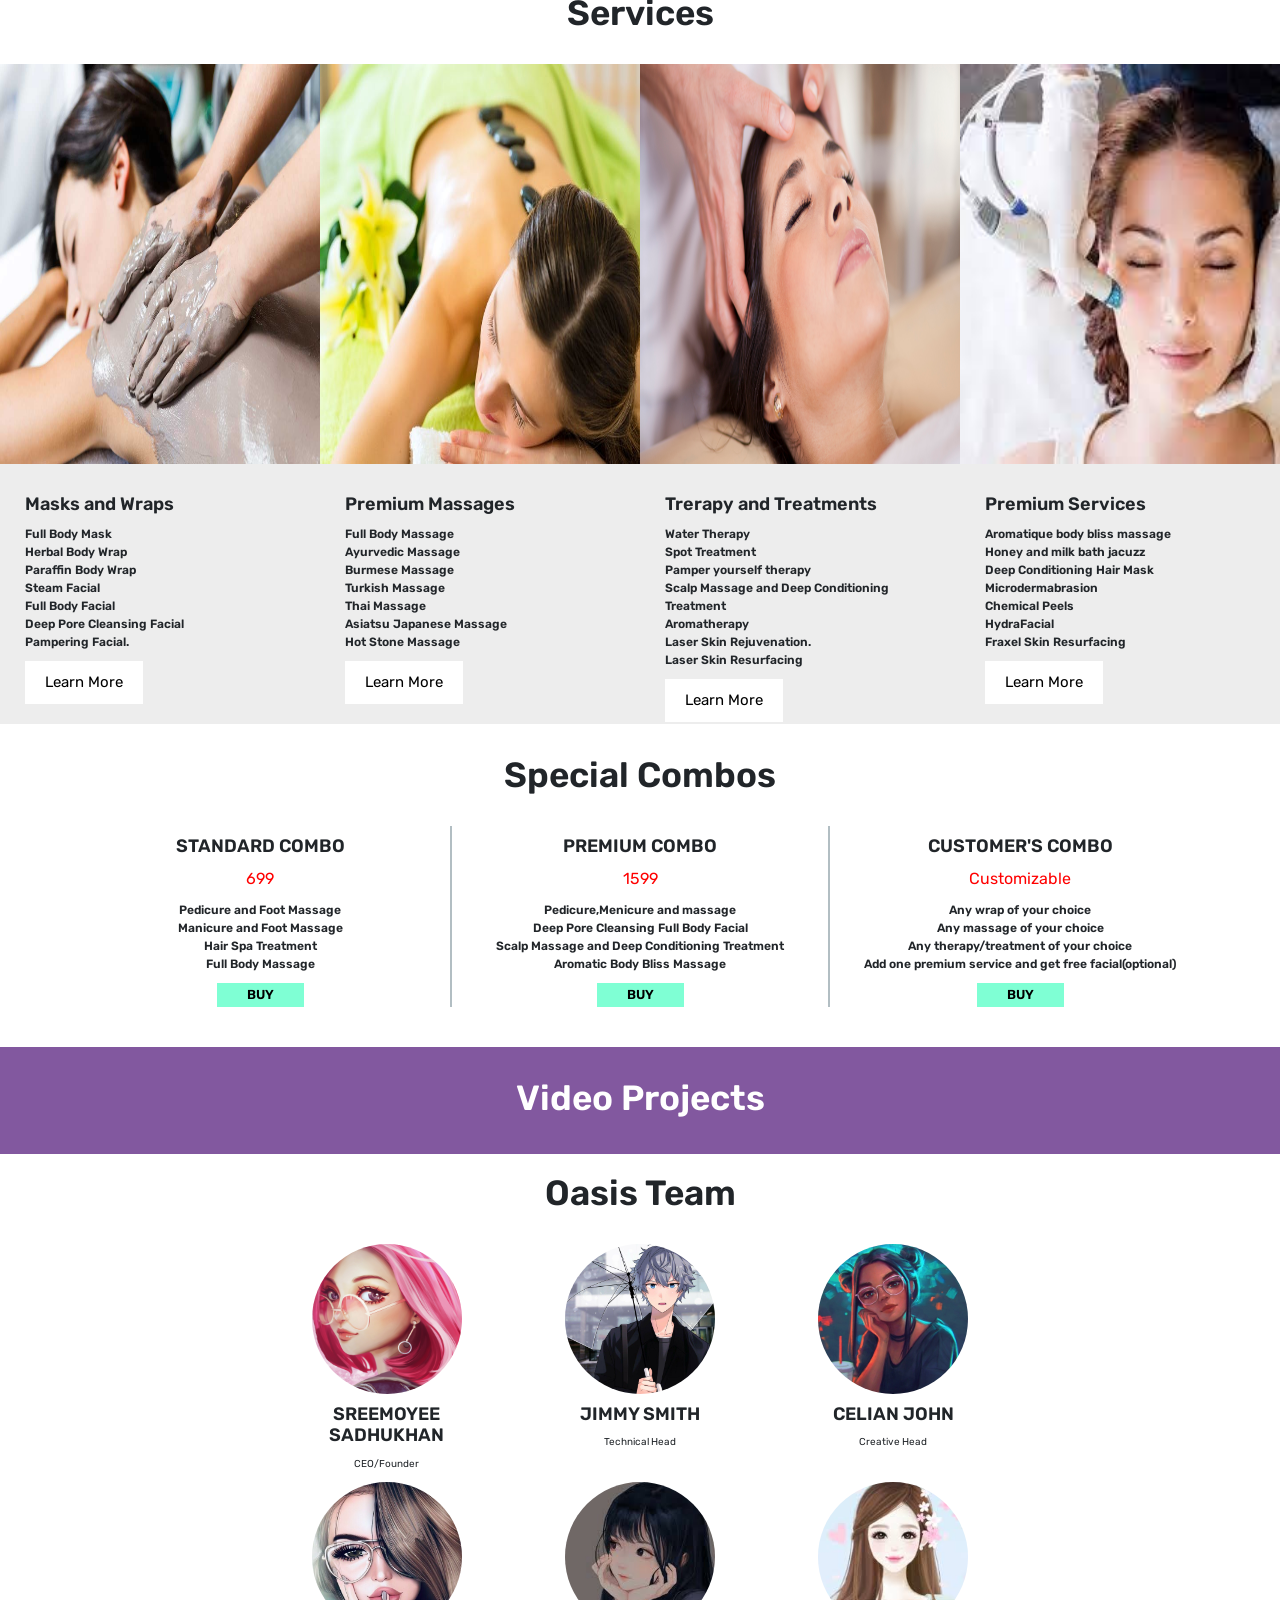
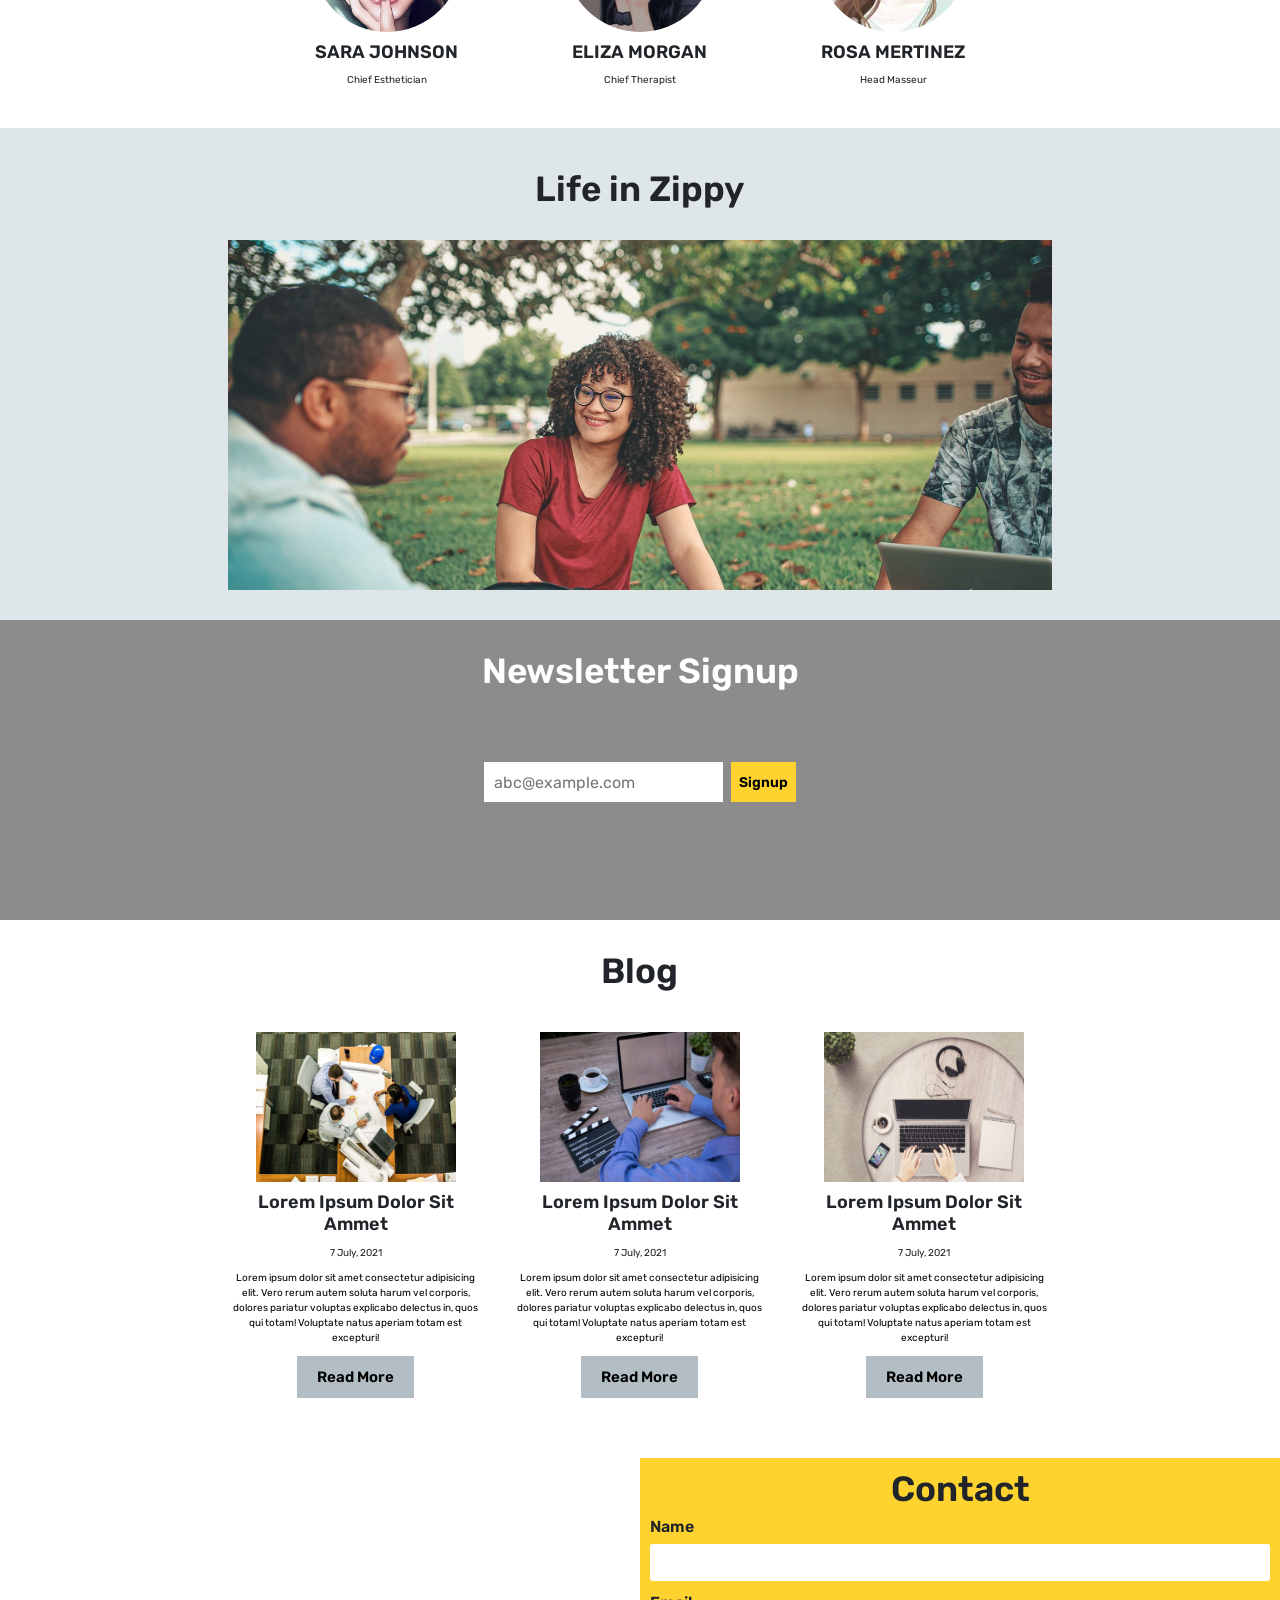
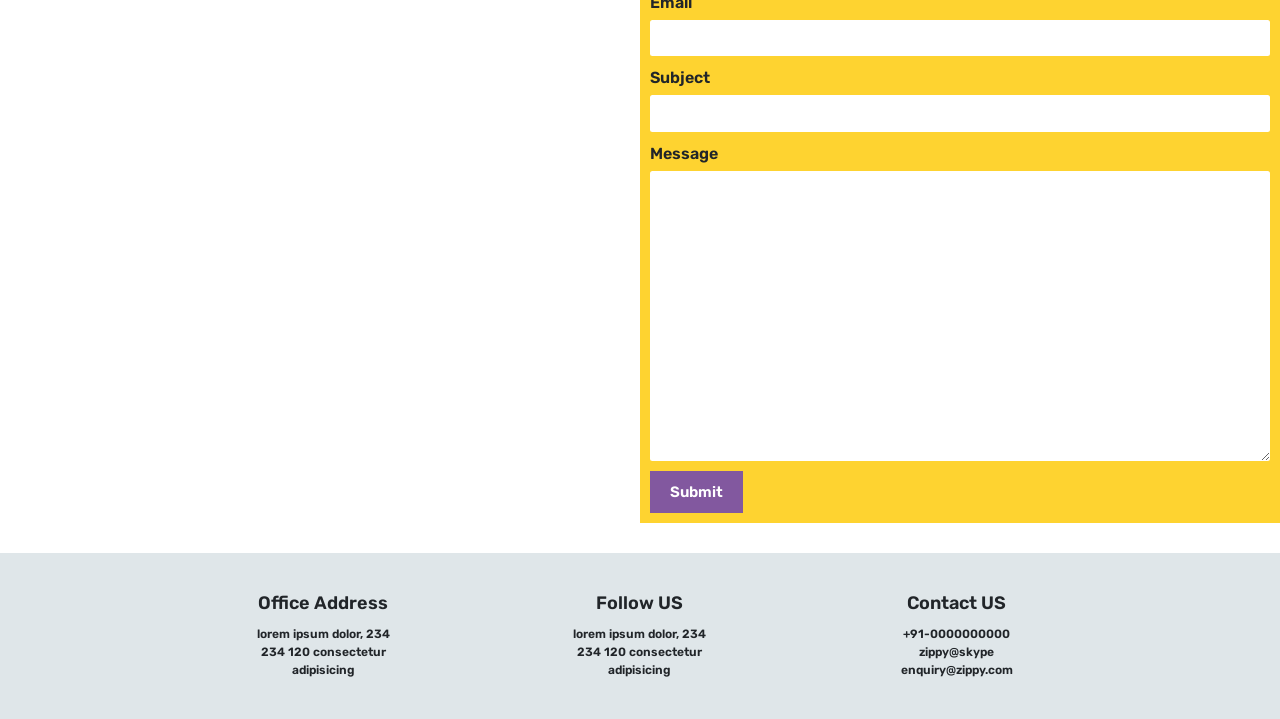
==== commit f3f4f0e8: "updating page content" ====
--- a/task-1/index.html
+++ b/task-1/index.html
@@ -27,7 +27,7 @@
 <body>
   <!-- Header Section -->
   <header id="header">
-    <nav class="navbar navbar-expand-lg navbar-light bg-dark fixed-top" id="navbar">
+    <nav class="navbar navbar-expand-lg navbar-light fixed-top" id="navbar">
       <div class="container">
         <a class="navbar-brand" href="#"><img id="logo" src="images/logo.jpg" alt="logo">&nbsp;&nbsp;&nbsp;&nbsp;Soothing Oasis</a>
         <button class="navbar-toggler" type="button" data-toggle="collapse" data-target="#navbarSupportedContent"
@@ -41,7 +41,7 @@
               <a class="nav-link" href="#home">HOME </a>
             </li>
             <li class="nav-item">
-              <a class="nav-link" href="#packages">PACKAGES</a>
+              <a class="nav-link" href="#services">SERVICES</a>
             </li>
             <li class="nav-item">
               <a class="nav-link" href="#combos">COMBOS</a>
@@ -144,27 +144,24 @@
                 <div class="icon">
                   <i class="fas fa-bell"></i>
                 </div>
-                <h5>Lorem Ipsum</h5>
-                <p>Lorem ipsum, dolor sit amet consectetur adipisicing elit. Ad, commodi voluptatibus sapiente porro
-                  praesentium ratione ipsa cupiditate consectetur quas debitis</p>
-                <button>Learn More</button>
+                <h5>Discount Alerts</h5>
+                <p>We offen give great discounts on our premium packages.Set the alert to get regular updates from us</p>
+                <button>Set alert mails</button>
               </div>
               <div class="col-md-3 col-10 d-flex justify-content-center align-items-center flex-column mx-auto mt-2">
                 <div class="icon">
                   <i class="fas fa-envelope"></i>
                 </div>
-                <h5>Lorem Ipsum</h5>
-                <p>Lorem ipsum, dolor sit amet consectetur adipisicing elit. Ad, commodi voluptatibus sapiente porro
-                  praesentium ratione ipsa cupiditate consectetur quas debitis</p>
-                <button>Learn More</button>
+                <h5>Contact Us</h5>
+                <p>Have any Queries? Or want our home treatment? Our team members are always ready to help you!</p>
+                <button>Message</button>
               </div>
               <div class="col-md-3 col-10 d-flex justify-content-center align-items-center flex-column mx-auto mt-2">
                 <div class="icon">
                   <i class="fas fa-receipt"></i>
                 </div>
-                <h5>Lorem Ipsum</h5>
-                <p>Lorem ipsum, dolor sit amet consectetur adipisicing elit. Ad, commodi voluptatibus sapiente porro
-                  praesentium ratione ipsa cupiditate consectetur quas debitis</p>
+                <h5>Membership details</h5>
+                <p>You can try any of our treatments monthly for free with this yearly membership card</p>
                 <button>Learn More</button>
               </div>
             </div>
@@ -174,88 +171,130 @@
         </div>
     </section>
 
-    <!-- Project Section -->
-    <section id="project">
+    <!-- Services Section -->
+    <section id="services">
+    <br><br><br><br><br><br>
       <div class="container-fluid">
         <div class="row pb-5">
           <div class="col-md-12 col-12">
-            <h1 class="heading">Projects</h1>
+            <h1 class="heading">Services</h1>
             <div class="row mt-5">
               <div class="col-md-3 col-12 p_container mx-auto">
-                <img src="images/p1.jpg" alt="Project1" class="img-fluid">
+                <img src="images/p1.jpg" alt="Service1" class="img-fluid">
                 <div class="p_description">
-                  <h5>Project Name</h5>
-                  <p>Lorem ipsum, dolor sit amet consectetur adipisicing elit. Harum praesentium odit eveniet</p>
-                  <button>Launch Case Study</button>
+                  <h5>Masks and Wraps</h5>
+                  <p>
+                    <ul>
+                      <li>Full Body Mask</li>
+                      <li>Herbal Body Wrap</li>
+                      <li>Paraffin Body Wrap</li>
+                      <li>Steam Facial</li>
+                      <li>Full Body Facial</li>
+                      <li>Deep Pore Cleansing Facial</li>
+                      <li>Pampering Facial.</li>
+                    </ul>
+                  </p>
+                  <button>Learn More</button>
                 </div>
               </div>
               <div class="col-md-3 col-12 p_container mx-auto">
-                <img src="images/p2.jpg" alt="Project1" class="img-fluid">
+                <img src="images/p2.jpg" alt="Service2" class="img-fluid">
                 <div class="p_description">
-                  <h5>Project Name</h5>
-                  <p>Lorem ipsum, dolor sit amet consectetur adipisicing elit. Harum praesentium odit eveniet</p>
-                  <button>Launch Case Study</button>
+                  <h5>Premium Massages</h5>
+                  <p>
+                    <ul>
+                      <li>Full Body Massage</li>
+                      <li>Ayurvedic Massage</li>
+                      <li>Burmese Massage</li>
+                      <li>Turkish Massage</li>
+                      <li>Thai Massage</li>
+                      <li>Asiatsu Japanese Massage</li>
+                      <li>Hot Stone Massage</li>
+                    </ul>
+                  </p>
+                  <button>Learn More</button>
                 </div>
               </div>
               <div class="col-md-3 col-12 p_container mx-auto">
-                <img src="images/p3.jpg" alt="Project1" class="img-fluid">
+                <img src="images/p3.jpg" alt="Service3" class="img-fluid">
                 <div class="p_description">
-                  <h5>Project Name</h5>
-                  <p>Lorem ipsum, dolor sit amet consectetur adipisicing elit. Harum praesentium odit eveniet</p>
-                  <button>Launch Case Study</button>
+                  <h5>Trerapy and Treatments</h5>
+                  <p>
+                    <ul>
+                      <li>Water Therapy</li>
+                      <li>Spot Treatment</li>
+                      <li>Pamper yourself therapy</li>
+                      <li>Scalp Massage and Deep Conditioning Treatment</li>
+                      <li>Aromatherapy</li>
+                      <li>Laser Skin Rejuvenation.</li>
+                      <li>Laser Skin Resurfacing</li>
+                    </ul>
+                  </p>
+                  <button>Learn More</button>
                 </div>
               </div>
               <div class="col-md-3 col-12 p_container mx-auto">
-                <img src="images/p4.jpg" alt="Project1" class="img-fluid">
+                <img src="images/p4.jpg" alt="Service4" class="img-fluid">
                 <div class="p_description">
-                  <h5>Project Name</h5>
-                  <p>Lorem ipsum, dolor sit amet consectetur adipisicing elit. Harum praesentium odit eveniet</p>
-                  <button>Launch Case Study</button>
-                </div>
-              </div>
-            </div>
-          </div>
-        </div>
-      </div>
-    </section>
-
-    <!-- Pricing Section -->
-    <section id="pricing">
+                  <h5>Premium Services</h5>
+                  <p>
+                    <ul>
+                      <li>Aromatique body bliss massage</li>
+                      <li>Honey and milk bath jacuzz</li>
+                      <li>Deep Conditioning Hair Mask</li>
+                      <li>Microdermabrasion</li>
+                      <li>Chemical Peels</li>
+                      <li>HydraFacial</li>
+                      <li>Fraxel Skin Resurfacing</li>
+                    </ul>
+                  </p>
+                  <button>Learn More</button>
+                </div>
+              </div>
+            </div>
+          </div>
+        </div>
+      </div>
+    </section>
+
+    <!-- Combos Section -->
+    <section id="combos">
+    <br><br><br><br>
       <div class="container py-5 mb-3">
         <div class="row">
           <div class="col-md-12 col-10 mx-auto">
-            <h1 class="heading">Pricing Table</h1>
+            <h1 class="heading">Special Combos</h1>
             <div class="row mt-5">
-              <div class="col-md-4 col-11 mx-auto text-center pricing_container">
-                <h5>STANDARD PLAN</h5>
-                <p>Free</p>
+              <div class="col-md-4 col-11 mx-auto text-center combo_container">
+                <h5>STANDARD COMBO</h5>
+                <p id="price">699</p>
                 <ul>
-                  <li>2GB Availabel</li>
-                  <li>15 max contacts</li>
-                  <li>30 msgs worth</li>
-                  <li>Organising Ads</li>
+                  <li>Pedicure and Foot Massage</li>
+                  <li>Manicure and Foot Massage</li>
+                  <li>Hair Spa Treatment</li>
+                  <li>Full Body Massage</li>
                 </ul>
                 <button>BUY</button>
               </div>
-              <div class="col-md-4 col-11 mx-auto text-center pricing_container">
-                <h5>BUSINESS PLAN</h5>
-                <p>19$/MONTH</p>
+              <div class="col-md-4 col-11 mx-auto text-center combo_container">
+                <h5>PREMIUM COMBO</h5>
+                <p id="price">1599</p>
                 <ul>
-                  <li>2GB Availabel</li>
-                  <li>15 max contacts</li>
-                  <li>30 msgs worth</li>
-                  <li>Organising Ads</li>
+                  <li>Pedicure,Menicure and massage</li>
+                  <li>Deep Pore Cleansing Full Body Facial</li>
+                  <li>Scalp Massage and Deep Conditioning Treatment</li>
+                  <li>Aromatic Body Bliss Massage</li>
                 </ul>
                 <button>BUY</button>
               </div>
-              <div class="col-md-4 col-11 mx-auto text-center pricing_container">
-                <h5>PREMIUM PLAN</h5>
-                <p>22$/MONTH</p>
+              <div class="col-md-4 col-11 mx-auto text-center combo_container">
+                <h5>CUSTOMER'S COMBO</h5>
+                <p id="price">Customizable</p>
                 <ul>
-                  <li>2GB Availabel</li>
-                  <li>15 max contacts</li>
-                  <li>30 msgs worth</li>
-                  <li>Organising Ads</li>
+                  <li>Any wrap of your choice</li>
+                  <li>Any massage of your choice</li>
+                  <li>Any therapy/treatment of your choice</li>
+                  <li>Add one premium service and get free facial(optional)</li>
                 </ul>
                 <button>BUY</button>
               </div>
@@ -335,80 +374,81 @@
 
     </section>
 
-    <!-- Zippy Team Section -->
+    <!-- Soothing Oasis Team Section -->
     <section id="team">
+    <br><br><br><br>
       <div class="container py-5">
         <div class="row">
           <div class="col-md-8 col-11 mx-auto">
-            <h1 class="heading">Zippy Team</h1>
+            <h1 class="heading">Oasis Team</h1>
             <div class="row mt-5">
               <div class="col-md-4 col-11 mx-auto text-center card_container">
-                <img src="images/pro.jpg" alt="Member1" class="img-fluid image">
+                <img src="images/pro1.jpg" alt="Member1" class="img-fluid image">
                 <div class="social_icons">
                   <i class="fab fa-facebook"></i>
                   <i class="fab fa-instagram"></i>
                   <i class="fab fa-twitter"></i>
                 </div>
-                <h5>Ankita Sahu</h5>
-                <p>Creative Lead</p>
+                <h5>SREEMOYEE SADHUKHAN</h5>
+                <p>CEO/Founder</p>
               </div>
               <div class="col-md-4 col-11 mx-auto text-center card_container">
-                <img src="images/pro.jpg" alt="Member2" class="img-fluid image">
+                <img src="images/pro2.jpg" alt="Member2" class="img-fluid image">
                 <div class="social_icons">
                   <i class="fab fa-facebook"></i>
                   <i class="fab fa-instagram"></i>
                   <i class="fab fa-twitter"></i>
                 </div>
-                <h5>Ankita Sahu</h5>
-                <p>Creative Lead</p>
+                <h5>JIMMY SMITH</h5>
+                <p>Technical Head</p>
               </div>
               <div class="col-md-4 col-11 mx-auto text-center card_container">
-                <img src="images/pro.jpg" alt="Member3" class="img-fluid image">
+                <img src="images/pro3.jpg" alt="Member3" class="img-fluid image">
                 <div class="social_icons">
                   <i class="fab fa-facebook"></i>
                   <i class="fab fa-instagram"></i>
                   <i class="fab fa-twitter"></i>
                 </div>
-                <h5>Ankita Sahu</h5>
-                <p>Creative Lead</p>
+                <h5>CELIAN JOHN</h5>
+                <p>Creative Head</p>
               </div>
               <div class="col-md-4 col-11 mx-auto text-center card_container">
-                <img src="images/pro.jpg" alt="Member4" class="img-fluid image">
+                <img src="images/pro4.jpg" alt="Member4" class="img-fluid image">
                 <div class="social_icons">
                   <i class="fab fa-facebook"></i>
                   <i class="fab fa-instagram"></i>
                   <i class="fab fa-twitter"></i>
                 </div>
-                <h5>Ankita Sahu</h5>
-                <p>Creative Lead</p>
+                <h5>SARA JOHNSON</h5>
+                <p>Chief Esthetician</p>
               </div>
               <div class="col-md-4 col-11 mx-auto text-center card_container">
-                <img src="images/pro.jpg" alt="Member5" class="img-fluid image">
+                <img src="images/pro5.jpg" alt="Member5" class="img-fluid image">
                 <div class="social_icons">
                   <i class="fab fa-facebook"></i>
                   <i class="fab fa-instagram"></i>
                   <i class="fab fa-twitter"></i>
                 </div>
-                <h5>Ankita Sahu</h5>
-                <p>Creative LEad</p>
+                <h5>ELIZA MORGAN</h5>
+                <p>Chief Therapist</p>
               </div>
               <div class="col-md-4 col-11 mx-auto text-center card_container">
-                <img src="images/pro.jpg" alt="Member6" class="img-fluid image">
+                <img src="images/pro6.jpg" alt="Member6" class="img-fluid image">
                 <div class="social_icons">
                   <i class="fab fa-facebook"></i>
                   <i class="fab fa-instagram"></i>
                   <i class="fab fa-twitter"></i>
                 </div>
-                <h5>Ankita Sahu</h5>
-                <p>Creative Lead</p>
-              </div>
-            </div>
-          </div>
-        </div>
-      </div>
-    </section>
-
-    <!-- Life in Zippy Section -->
+                <h5>ROSA MERTINEZ</h5>
+                <p>Head Masseur</p>
+              </div>
+            </div>
+          </div>
+        </div>
+      </div>
+    </section>
+
+    <!-- Life in Oasis Section -->
     <section id="LIZ">
       <div class="container-fluid py-5" style="background: #dfe6e9;">
         <div class="row">
--- a/task-1/style.css
+++ b/task-1/style.css
@@ -18,6 +18,7 @@
 }
 #navbar{
     transition: 0.5s;
+    background-color: darkblue;
 }
 h5{
     font-size: 1.8rem !important;
@@ -70,7 +71,7 @@
     transition: .5s;
 }
 .nav-link:hover{
-    color: #fff200 !important;
+    color: aquamarine !important;
 }
 .carousel-indicators{
     position: absolute;
@@ -96,12 +97,8 @@
     max-width: 60rem;
 }
 .carousel-caption button{
-    background: #82589F;
-    color: #fff;
-}
-.second_row button{
-    background: #fed330;
-    color: #000;
+    background: darkblue;
+    color: #fff;
 }
 .carousel-caption button, .second_row button{
     padding: 1rem 2rem;
@@ -113,12 +110,8 @@
     transition: .5s;
 }
 .carousel-caption button:hover{
-    background: #fff200;
-    color: #000;
-}
-.second_row button:hover{
-    background: #82589F;
-    color: #fff;
+    background: aquamarine;
+    color: #000;
 }
 .w-100{
     height: 75vh;
@@ -139,14 +132,14 @@
 }
 .icon_spa i{
     font-size: 15rem !important;
-    color: #eded !important;
+    color: rgba(168, 205, 240, 0.867) !important;
 }
 .icon{
     text-align: center;
     height: 6rem;
     width: 6rem;
     border-radius: 50%;
-    background: #82589F;
+    background: rgb(127, 140, 255);
     margin: 1rem 0;
 }
 .icon i{
@@ -154,15 +147,26 @@
     line-height: 6rem;
     color: #fff;
 }
+.second_row button{
+    background: aquamarine;
+    color: #000;
+}
+.second_row button:hover{
+    background: darkblue;
+    color: #fff;
+}
 .second_row h5{
     font-size: 1.8rem !important;
-    color: #82589F;
+    color: darkblue;
     margin: 2rem 0;
     font-weight: 600;
 }
 .second_row p{
     font-size: 1.6rem;
-    color: #b2bec3;
+    color: #a0b8c2;
+}
+#services{
+    margin-top: -10vh;
 }
 .p_container{
     cursor: pointer;
@@ -176,41 +180,49 @@
     background-position: center !important;
 }
 .p_description{
-    height: 22rem !important; 
+    height: 26rem !important; 
     padding: 2rem 2.5rem ;
     background: #ededed;
     transition: 0.5s;
 }
 .p_container:hover .p_description{
-    background: #fed330;
+    background: aquamarine;
 }
 .p_container:hover button{
-    background: #82589F;
-    color: #fff;
-}
-
-.pricing_container button{
+    background: darkblue;
+    color: #fff;
+}
+#combos{
+    margin-top: -10vh;
+}
+.combo_container button{
     padding: 0.2rem 3rem !important;
-    background: #fed330;
+    background:aquamarine;
     color: #000;
     font-weight: 600;
     transition: 0.5s;
     font-size: 1.3rem !important;
 }
-.pricing_container button:hover
+.combo_container button:hover
 {
-    background: #82589F;
-    color: #fff;
-}
-.pricing_container:nth-child(2){
+    background: darkblue;
+    color: #fff;
+}
+.combo_container:nth-child(2){
     border-left: 0.2rem solid #b2bec3;
     border-right: 0.2rem solid #b2bec3;
 }
+#price{
+    color:red;
+    font-size: 1.6rem;
+}
 
 #video_projects .carousel{
     height: 30rem;
 }
-
+#team{
+    margin-top: -8vh;
+}
 /* .card_container{
     position: relative;
     cursor: pointer;
@@ -231,7 +243,7 @@
     width: 15rem;
     height:15rem;
     border-radius: 50%;
-    background: rgba(130, 88,159,0.8);
+    background: rgba(0, 0, 139, 0.575);
     display: flex;
     justify-content: space-around;
     align-items: center;
@@ -244,7 +256,6 @@
     font-size: 2rem;
 
 }
-
 .card_container:hover .social_icons{
     opacity: 1;
 }
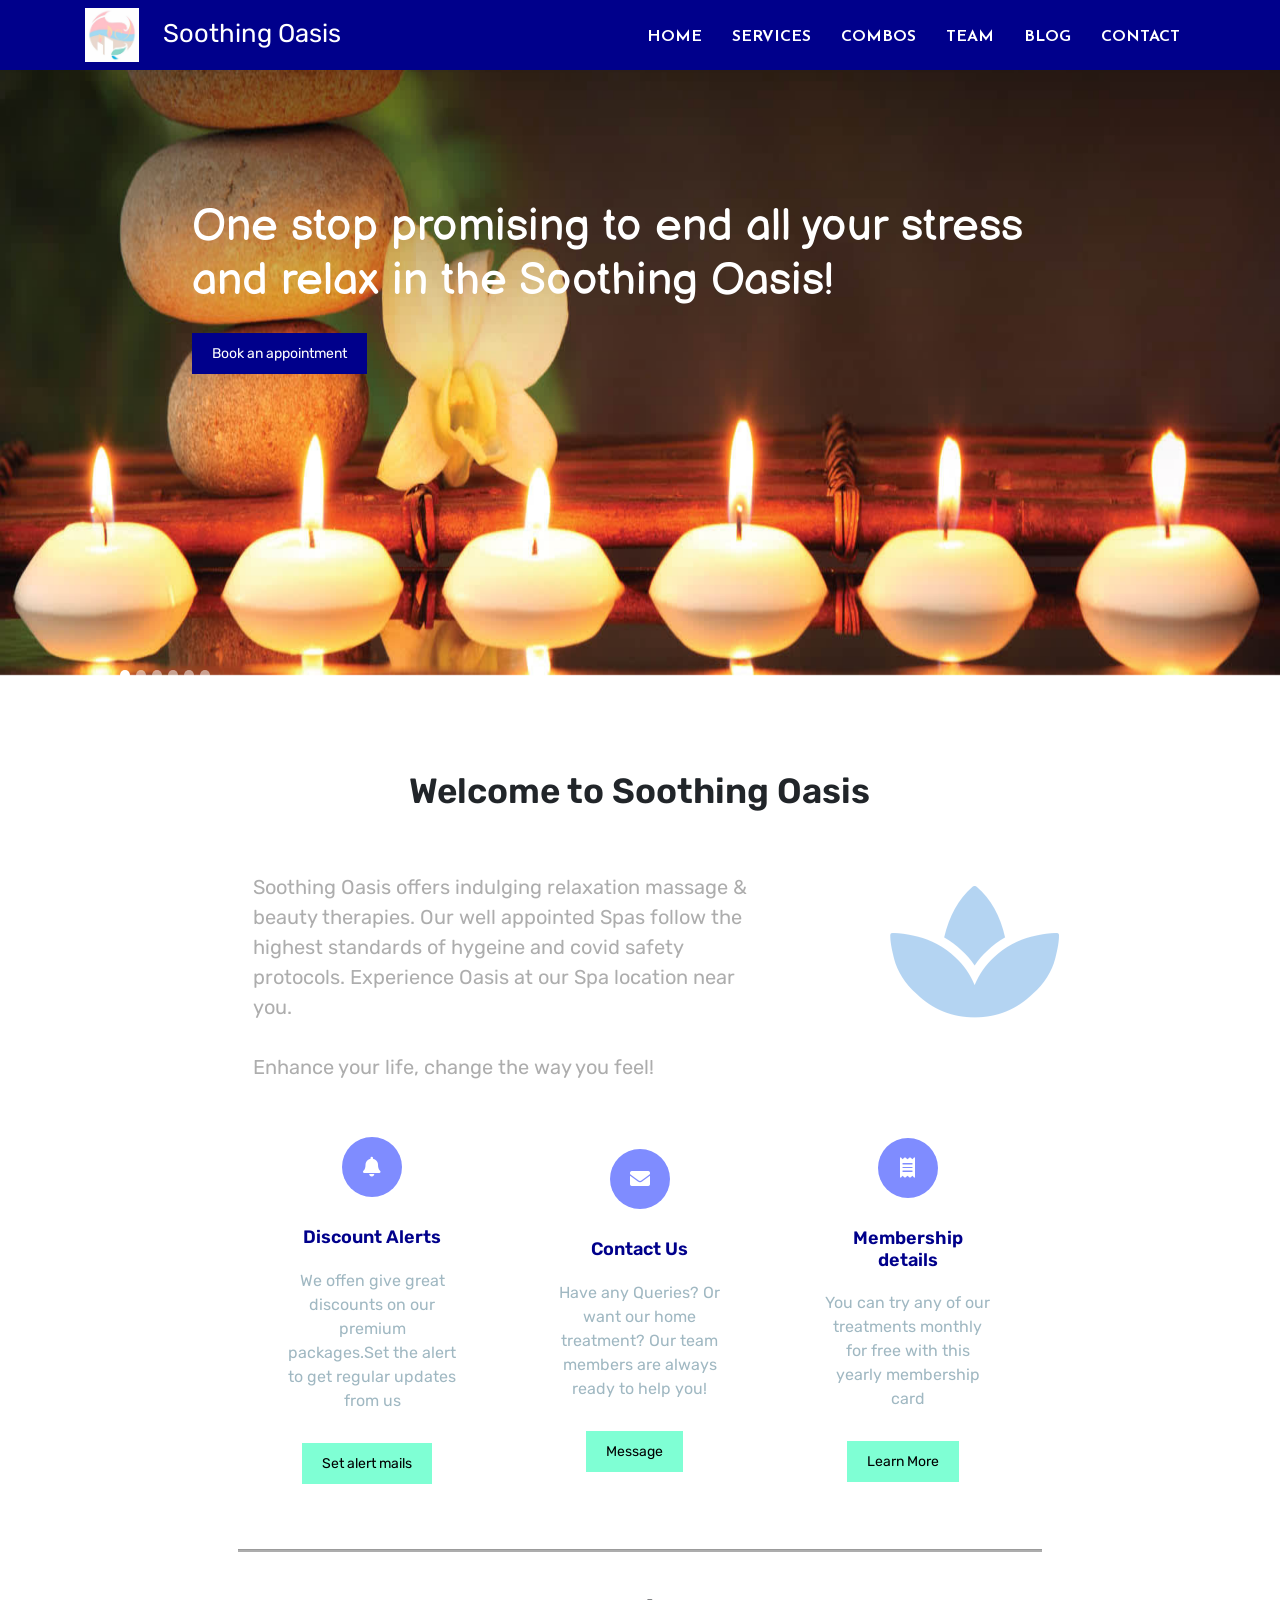
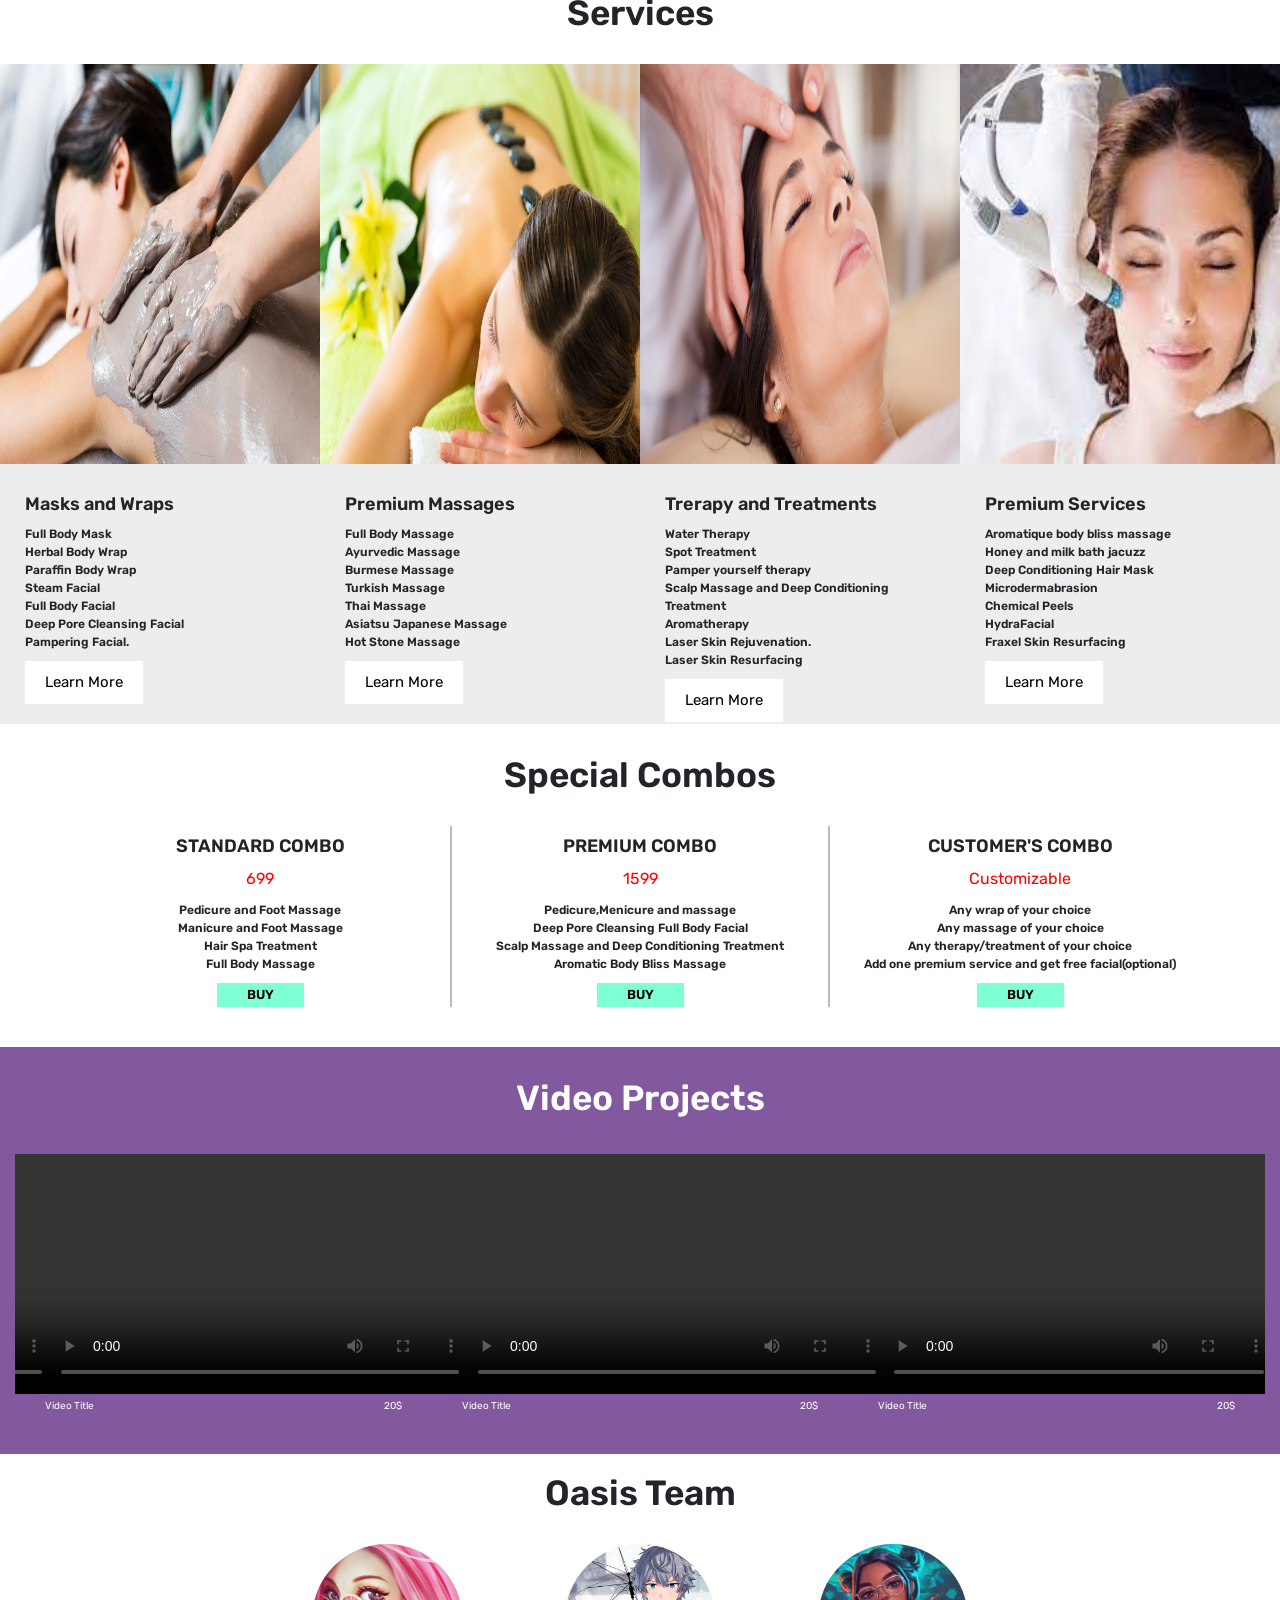
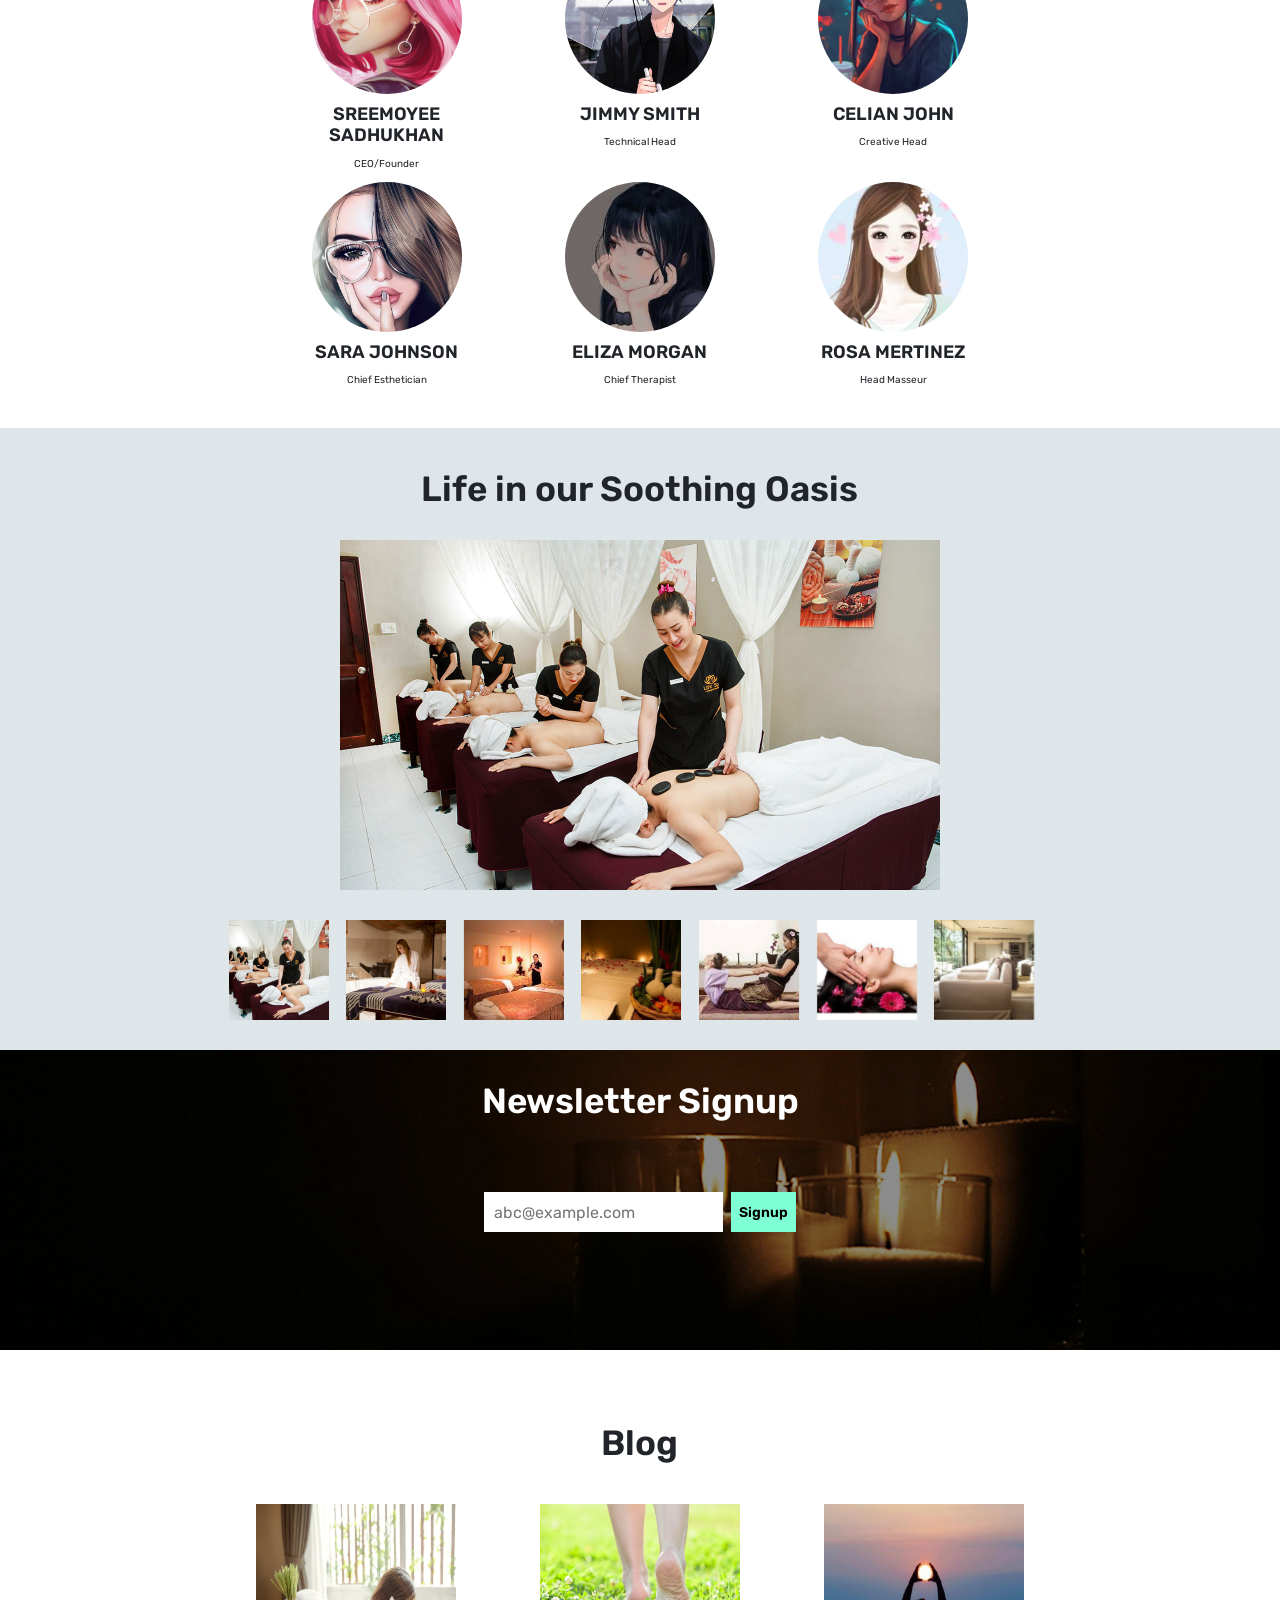
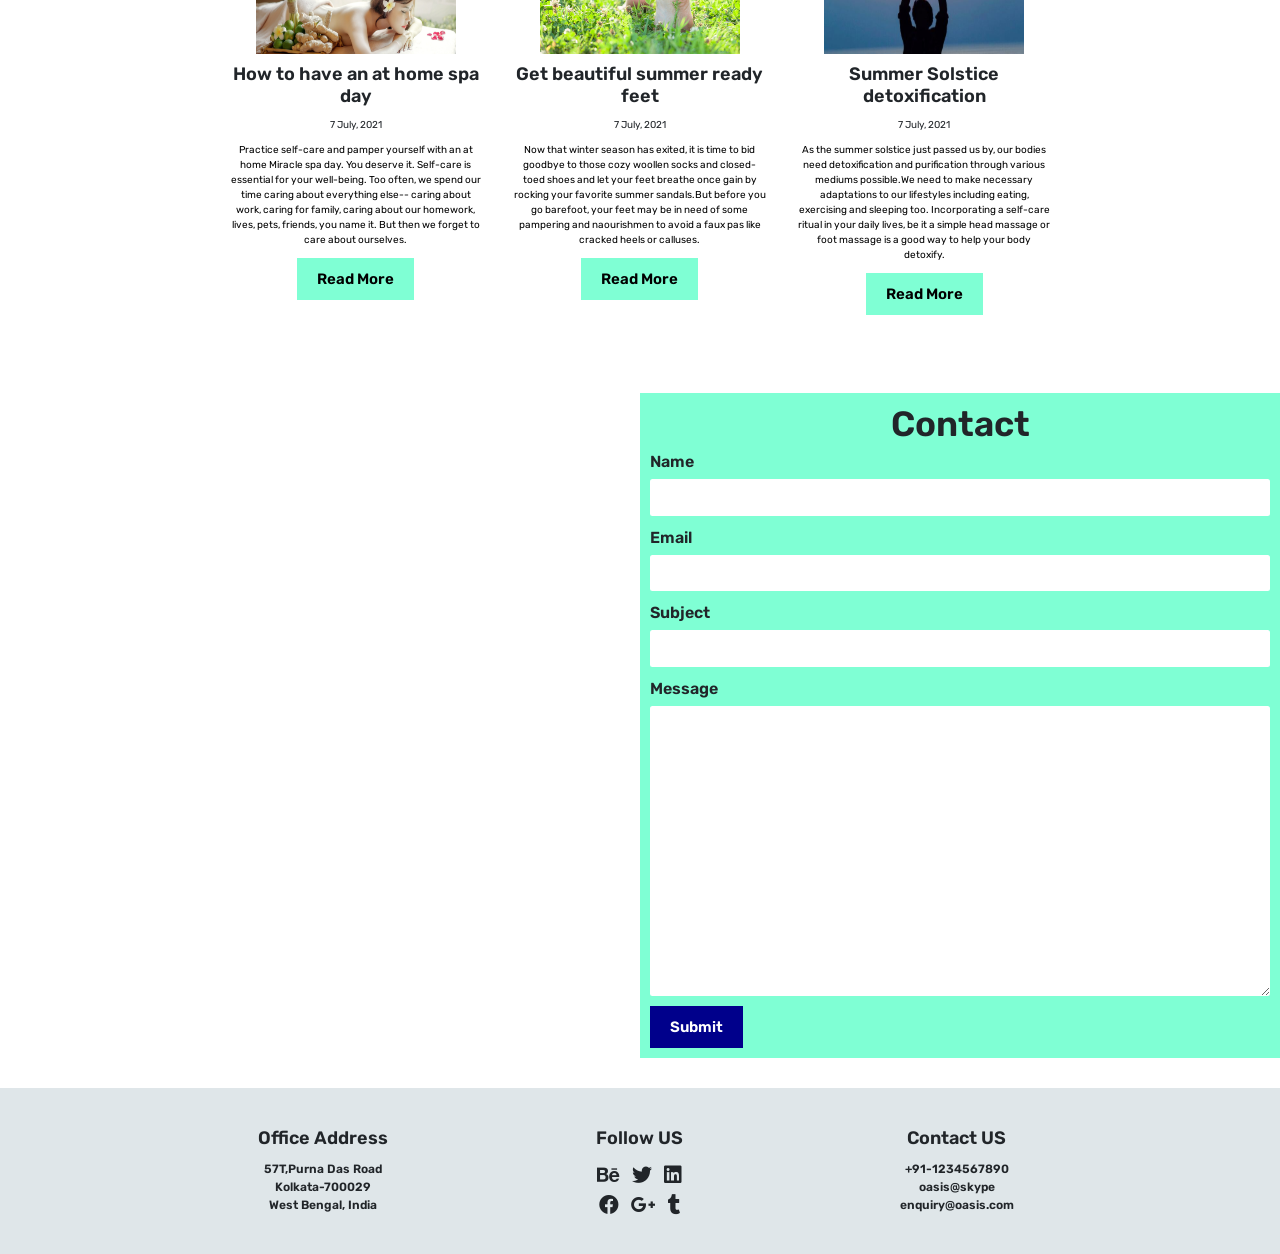
==== commit 51c81f48: "updating page content" ====
--- a/task-1/index.html
+++ b/task-1/index.html
@@ -453,7 +453,7 @@
       <div class="container-fluid py-5" style="background: #dfe6e9;">
         <div class="row">
           <div class="col-md-8 col-11 mx-auto">
-            <h1 class="heading mt-3">Life in Zippy</h1>
+            <h1 class="heading mt-3">Life in our Soothing Oasis</h1>
             <div class="row mt-5">
               <div class="col-md-12 col-12 mx-auto text-center">
                 <img src="images/t1.jpg" alt="Team1" class="img-fluid" id="main_image">
@@ -503,6 +503,7 @@
 
     <!-- Blog Section -->
     <section id="blog">
+    <br><br><br><br>
       <div class="container-fluid py-5">
         <div class="row">
           <div class="col-md-8 col-11 mx-auto">
@@ -510,32 +511,31 @@
             <div class="row mt-5">
               <div class="col-md-4 col-11 mx-auto text-center mt-3">
                 <img src="images/b1.jpg" alt="Member1" class="img-fluid image">
-                <h5>Lorem Ipsum Dolor Sit Ammet</h5>
+                <h5>How to have an at home spa day</h5>
                 <p>7 July, 2021</p>
-                <p style="color: #000;">Lorem ipsum dolor sit amet consectetur adipisicing elit. Vero rerum autem soluta
-                  harum vel corporis,
-                  dolores pariatur voluptas explicabo delectus in, quos qui totam! Voluptate natus aperiam totam est
-                  excepturi!</p>
+                <p style="color: #000;">Practice self-care and pamper yourself with an at home Miracle spa day. You deserve it.
+                Self-care is essential for your well-being. Too often, we spend our time caring about everything else-- caring about work, 
+                caring for family, caring about our homework, lives, pets, friends, you name it. But then we forget to care about ourselves.</p>
                 <button>Read More</button>
               </div>
               <div class="col-md-4 col-11 mx-auto text-center mt-3">
                 <img src="images/b2.jpg" alt="Member1" class="img-fluid image">
-                <h5>Lorem Ipsum Dolor Sit Ammet</h5>
+                <h5>Get beautiful summer ready feet</h5>
                 <p>7 July, 2021</p>
-                <p style="color: #000;">Lorem ipsum dolor sit amet consectetur adipisicing elit. Vero rerum autem soluta
-                  harum vel corporis,
-                  dolores pariatur voluptas explicabo delectus in, quos qui totam! Voluptate natus aperiam totam est
-                  excepturi!</p>
+                <p style="color: #000;">Now that winter season has exited, it is time to bid goodbye to those 
+                cozy woollen socks and closed-toed shoes and let your feet breathe once gain by rocking your 
+                favorite summer sandals.But before you go barefoot, your feet may be in need of some pampering 
+                and naourishmen to avoid a faux pas like cracked heels or calluses.</p>
                 <button>Read More</button>
               </div>
               <div class="col-md-4 col-11 mx-auto text-center mt-3">
                 <img src="images/b3.jpg" alt="Member1" class="img-fluid image">
-                <h5>Lorem Ipsum Dolor Sit Ammet</h5>
+                <h5>Summer Solstice detoxification</h5>
                 <p>7 July, 2021</p>
-                <p style="color: #000;">Lorem ipsum dolor sit amet consectetur adipisicing elit. Vero rerum autem soluta
-                  harum vel corporis,
-                  dolores pariatur voluptas explicabo delectus in, quos qui totam! Voluptate natus aperiam totam est
-                  excepturi!</p>
+                <p style="color: #000;">As the summer solstice just passed us by, our bodies need detoxification and purification through 
+                various mediums possible.We need to make necessary adaptations to our lifestyles including eating, 
+                exercising and sleeping too. Incorporating a self-care ritual in your daily lives, be it a simple head massage or foot massage 
+                is a good way to help your body detoxify.</p>
                 <button>Read More</button>
               </div>
             </div>
@@ -546,6 +546,7 @@
 
     <!-- Contact Section -->
     <section id="contact">
+    <br><br><br>
       <div class="container-fluid py-5">
         <div class="row">
           <div class="col-md-12 col-12 mx-auto">
@@ -554,7 +555,7 @@
                 <div class="mapouter">
                   <div class="gmap_canvas"><iframe class="gmap_iframe" width="100%" frameborder="0" scrolling="no"
                       marginheight="0" marginwidth="0"
-                      src="https://maps.google.com/maps?width=600&amp;height=400&amp;hl=en&amp;q=Uttar Pradesh&amp;t=&amp;z=14&amp;ie=UTF8&amp;iwloc=B&amp;output=embed"></iframe><a
+                      src="https://maps.google.com/maps?width=600&amp;height=400&amp;hl=en&amp;q=Kolkata&amp;t=&amp;z=14&amp;ie=UTF8&amp;iwloc=B&amp;output=embed"></iframe><a
                       href="https://www.fridaynightfunkin.net/friday-night-funkin-mods-fnf-play-online/">Friday Night
                       Funkin Mods</a></div>
                 </div>
@@ -581,14 +582,12 @@
                   <button>Submit</button>
                 </form>
               </div>
-
             </div>
           </div>
         </div>
       </div>
     </section>
   </main>
-
   <footer>
     <section id="footer" style="background: #dfe6e9;">
       <div class="container py-5">
@@ -598,25 +597,30 @@
             <div class="col-md-4 col-11">
               <h5>Office Address</h5>
               <ul>
-                <li>lorem ipsum dolor, 234</li>
-                <li>234 120 consectetur</li>
-                <li>adipisicing </li>
+                <li>57T,Purna Das Road</li>
+                <li>Kolkata-700029</li>
+                <li>West Bengal, India </li>
               </ul>
             </div>
             <div class="col-md-4 col-11">
               <h5>Follow US</h5>
-              <ul>
-                <li>lorem ipsum dolor, 234</li>
-                <li>234 120 consectetur</li>
-                <li>adipisicing </li>
-              </ul>
+              <div id="smedia">
+                <i class="fab fa-behance"></i>
+                <i class="fab fa-twitter"></i>
+                <i class="fab fa-linkedin"></i>
+              </div>
+              <div id="smedia">
+                <i class="fab fa-facebook"></i>
+                <i class="fab fa-google-plus-g"></i>
+                <i class="fab fa-tumblr"></i>
+              </div>
             </div>
             <div class="col-md-4 col-11">
               <h5>Contact US</h5>
               <ul>
-                <li>+91-0000000000</li>
-                <li>zippy@skype</li>
-                <li>enquiry@zippy.com</li>
+                <li>+91-1234567890</li>
+                <li>oasis@skype</li>
+                <li>enquiry@oasis.com</li>
               </ul>
             </div>
            </div>
@@ -638,7 +642,8 @@
     crossorigin="anonymous" referrerpolicy="no-referrer"></script>
 
   <!-- Custom Js -->
-  <script src="js/index.js"></script>
+  <script src="index.js"></script>
 </body>
 
-</html>+</html>
+<!--video   live in oasis pics carousel    blog-->
--- a/task-1/style.css
+++ b/task-1/style.css
@@ -259,9 +259,8 @@
 .card_container:hover .social_icons{
     opacity: 1;
 }
-
 #LIZ img{
-    width: 90rem !important;
+    width: 60rem !important;
     height: 35rem !important;
     object-fit: cover;
 }
@@ -270,7 +269,6 @@
     max-width: 90rem !important;
     margin: auto;
 }
-
 #LIZ .image img{
     height: 10rem !important;
     width: 10rem !important;
@@ -279,7 +277,7 @@
 }
 
 #newsletter {
-    background: linear-gradient(rgba(0, 0, 0, 0.45),rgba(0, 0, 0, 0.45)), url(../images/newsletter_bg.jpg);
+    background: linear-gradient(rgba(0, 0, 0, 0.45),rgba(0, 0, 0, 0.45)), url(images/newsletter_bg.jpg);
     height: 30rem;
     background-size: cover;
     background-position: center;
@@ -298,7 +296,7 @@
     outline: none;
     padding: 0 1rem;
     font-size: 1.6rem;
-    color: #82589F;
+    color: darkblue;
 }
 #newsletter .input_signup button{
     height: 4rem;
@@ -306,46 +304,49 @@
     margin-left: 0.8rem;
     color: #000;
     font-weight: 600;
-    background: #fed330;
+    background: aquamarine;
     padding: 1rem 0.8rem;
 }
 #newsletter .input_signup button:hover {
-    background: #82589F;
-    color: #fff;
+    background: darkblue;
+    color: #fff;
+}
+#blog{
+    margin-top: -2vh;
 }
 #blog img{
     height: 15rem;
     width: 20rem;
 }
 #blog button{
-    background: #b2bec3;
+    background: aquamarine;
     font-weight: 600;
 }
 #blog button:hover{
-    background: #fed330;
-}
-
+    background: darkblue;
+    color:white;
+}
+#contact{
+    margin-top: -3vh;
+}
 .mapouter {
     position: relative;
     text-align: right;
     width: 100%;
     height: 65rem;
 }
-
 .gmap_canvas {
     overflow: hidden;
     background: none !important;
     width: 100%;
     height: 65rem;
 }
-
 .gmap_iframe {
     height:65rem !important;
 }
 #contact .contact_form{
-    background: #fed330;
-}
-
+    background: aquamarine;
+}
 #contact form label{
     font-size: 1.6rem;
     font-weight: 600;
@@ -357,12 +358,18 @@
   outline: none;
 }
 #contact form button{
-    background: #82589F;
-    color: #fff;
-    font-weight: 600;
-}
-
-
+    background: darkblue;
+    color: #fff;
+    font-weight: 600;
+}
+#contact form button:hover{
+    background: white;
+    color: darkblue;
+}
+#smedia i{
+    font-size: 2rem;
+    margin:0.5rem;
+}
 /* Responsive code */
 @media(max-width:1206px)
 {
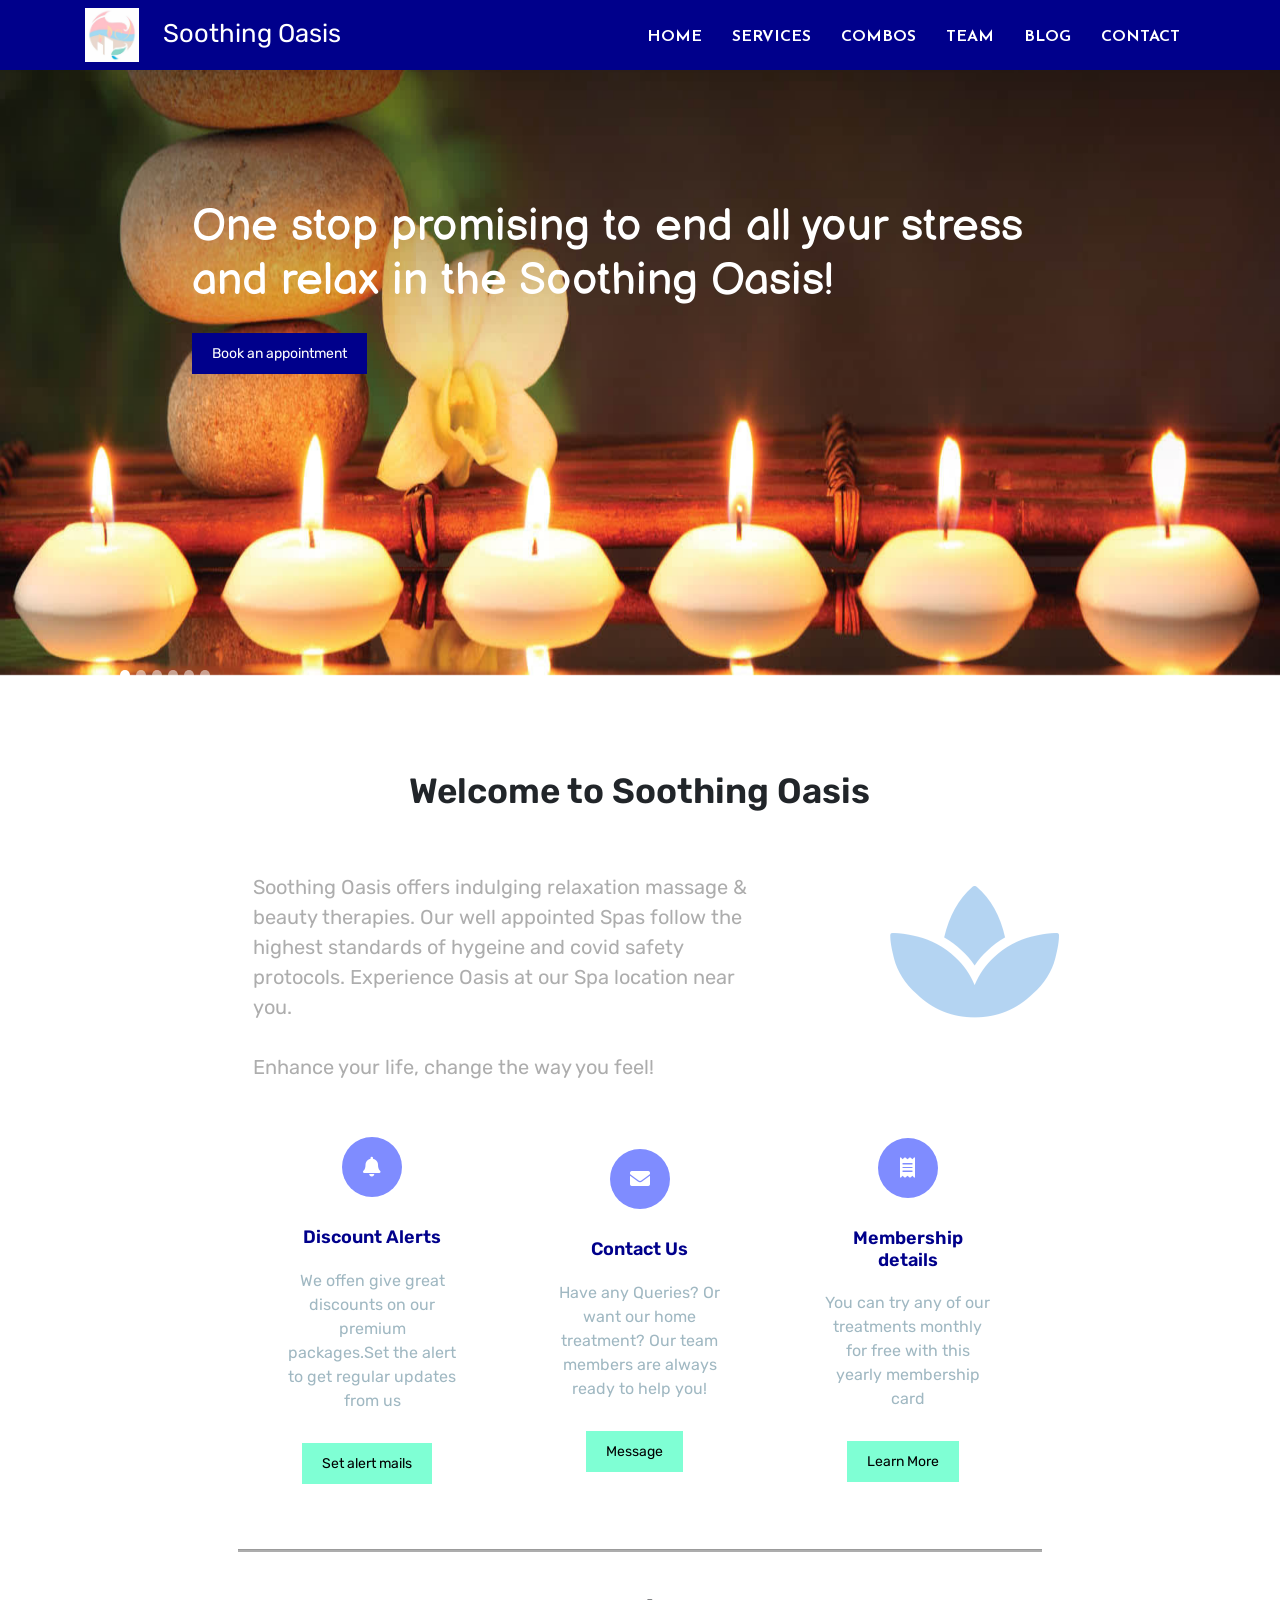
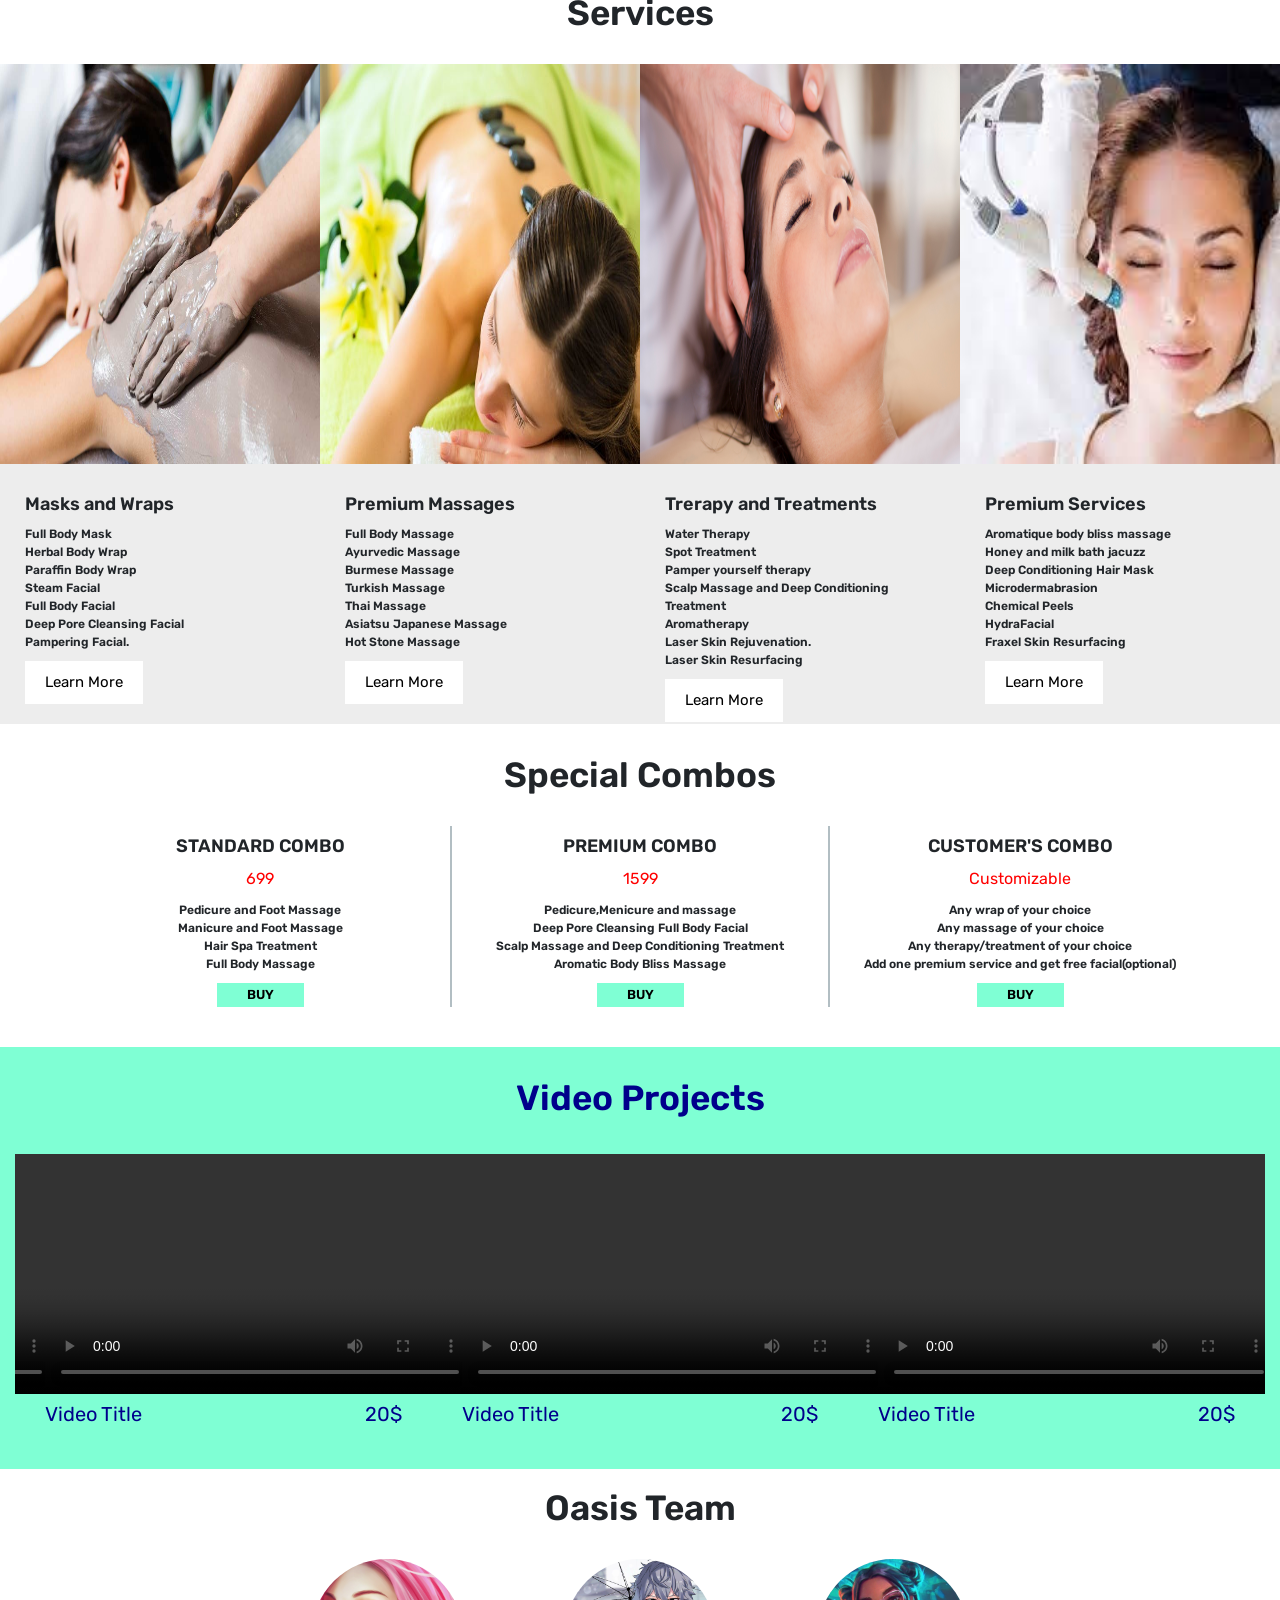
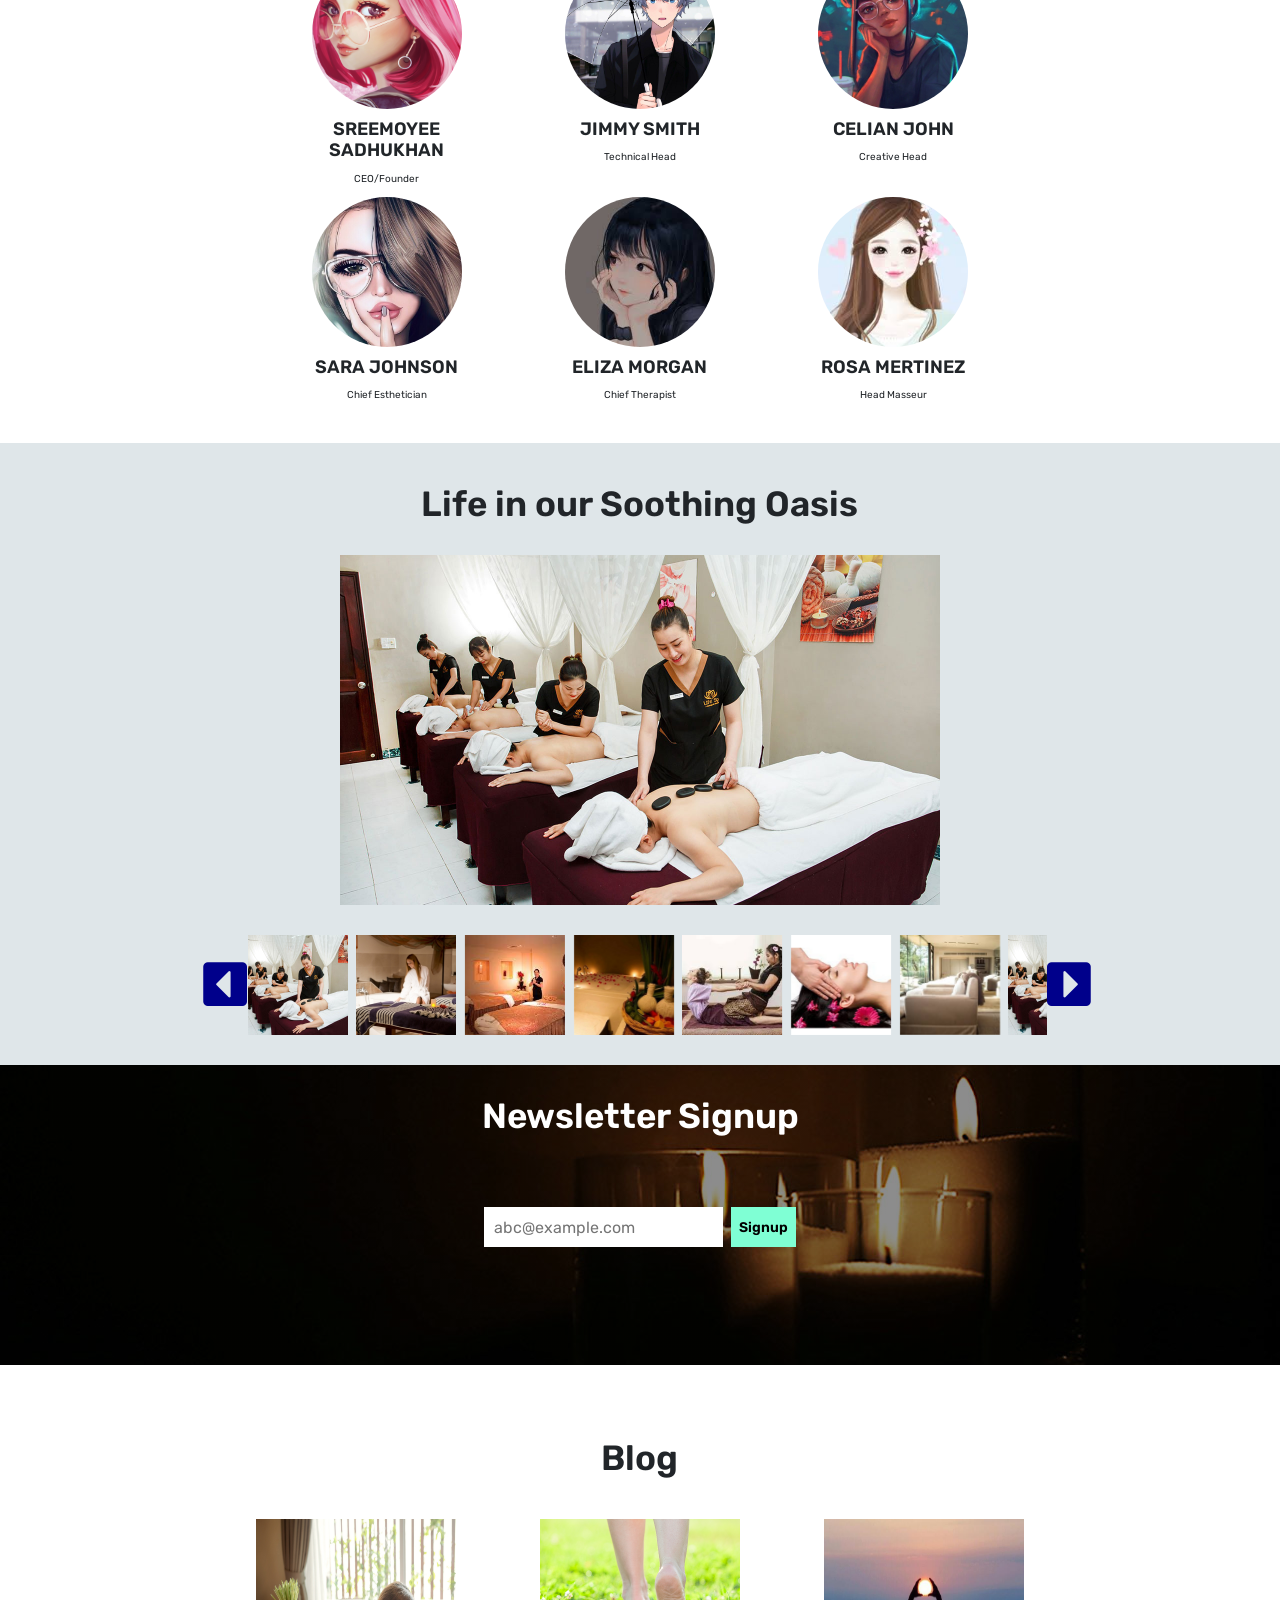
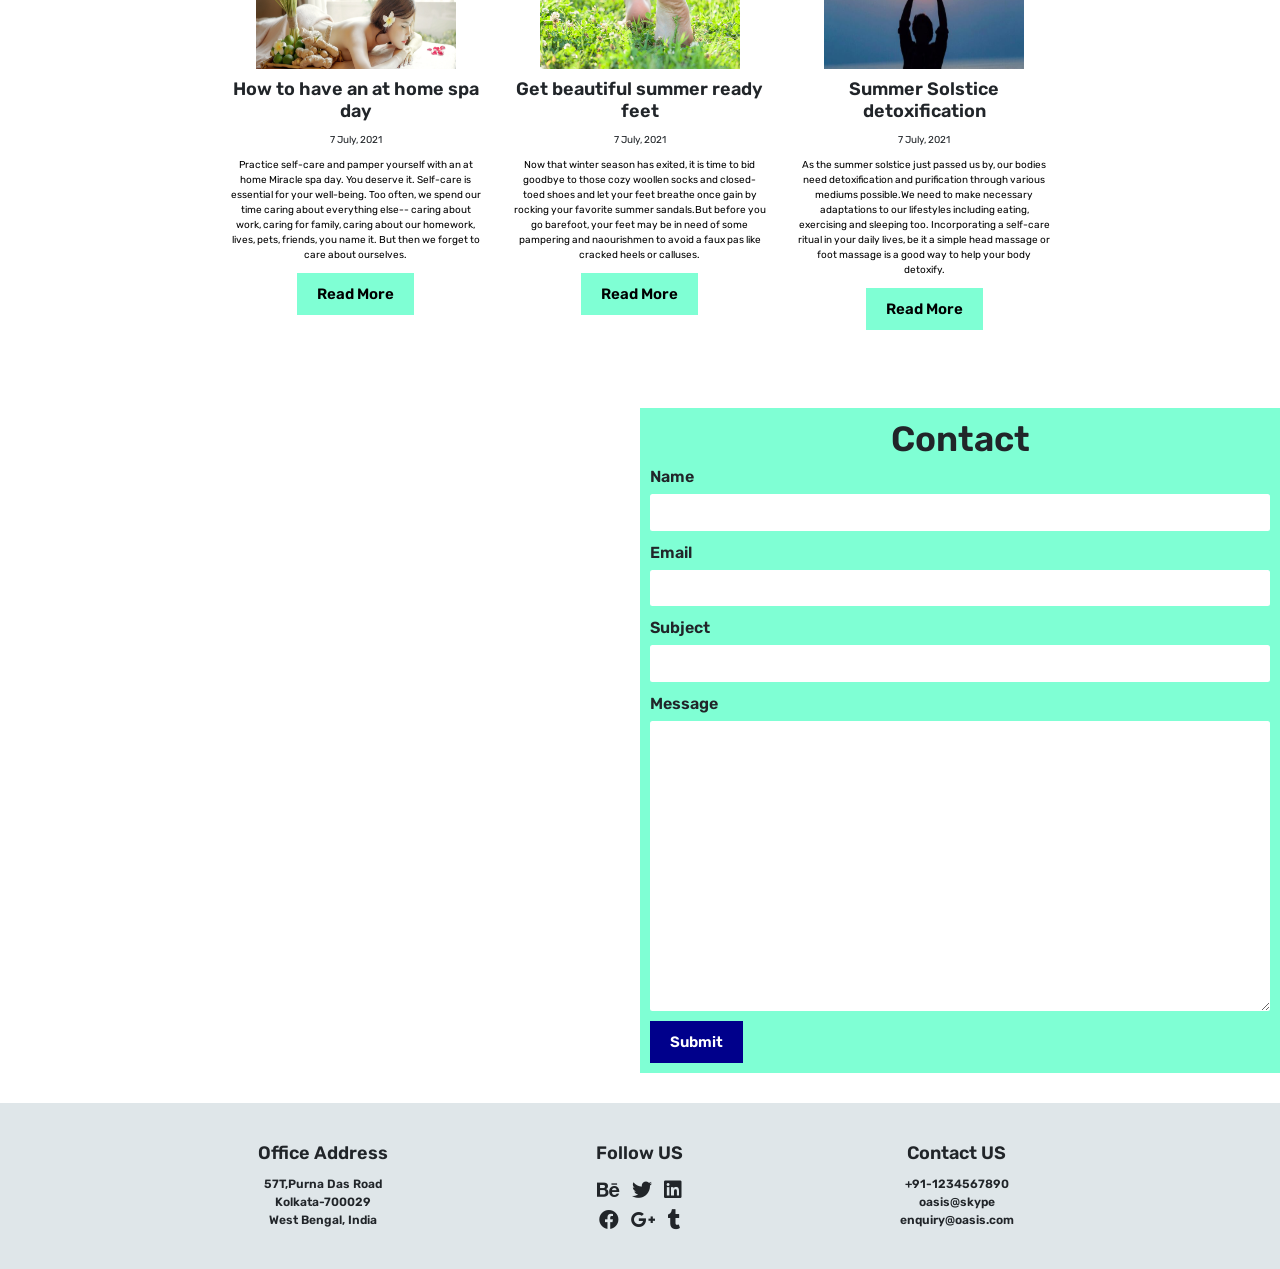
==== commit 05108057: "pushing task2" ====
--- a/task-1/index.html
+++ b/task-1/index.html
@@ -306,10 +306,10 @@
 
     <!-- Video Lecture Section -->
     <section id="video_projects">
-      <div class="container-fluid py-5" style="background: #82589F;">
+      <div class="container-fluid py-5" style="background: aquamarine;">
         <div class="row">
           <div class="col-md-12 col-11 mx-auto">
-            <h1 class="heading" style="color: #fff;">Video Projects</h1>
+            <h1 class="heading" style="color: darkblue;">Video Projects</h1>
           </div>
         </div>
         <div class="owl-carousel owl-theme mt-5">
@@ -459,6 +459,8 @@
                 <img src="images/t1.jpg" alt="Team1" class="img-fluid" id="main_image">
               </div>
             </div>
+            <div id="lifepics">
+            <i class="fas fa-caret-square-left prev" onclick="prev()"></i>
             <div class="owl-carousel owl-theme mt-5 owl_carousel">
               <div class="item">
                 <div class="image"> <img src="images/t1.jpg" alt="team" onclick="changePic('images/t1.jpg')"></div>
@@ -481,6 +483,8 @@
               <div class="item">
                 <div class="image"> <img src="images/t7.jpg" alt="team" onclick="changePic('images/t7.jpg')"></div>
               </div>
+            </div>
+            <i class="fas fa-caret-square-right next" onclick="next()"></i>
             </div>
           </div>
         </div>
--- a/task-1/style.css
+++ b/task-1/style.css
@@ -216,9 +216,12 @@
     color:red;
     font-size: 1.6rem;
 }
-
 #video_projects .carousel{
     height: 30rem;
+}
+.video .caption p{
+    color:darkblue;
+    font-size: 2rem;
 }
 #team{
     margin-top: -8vh;
@@ -266,7 +269,7 @@
 }
 #LIZ .owl_carousel{
     height: 10rem !important;
-    max-width: 90rem !important;
+    max-width: 80rem !important;
     margin: auto;
 }
 #LIZ .image img{
@@ -275,7 +278,16 @@
     object-fit: cover;
     cursor: pointer;
 }
-
+.prev,.next{
+    font-size: 5rem;
+    color:darkblue;
+    position:relative;
+    top:6vh;
+}
+#lifepics{
+    display:flex;
+    margin-left: -2vw;
+}
 #newsletter {
     background: linear-gradient(rgba(0, 0, 0, 0.45),rgba(0, 0, 0, 0.45)), url(images/newsletter_bg.jpg);
     height: 30rem;
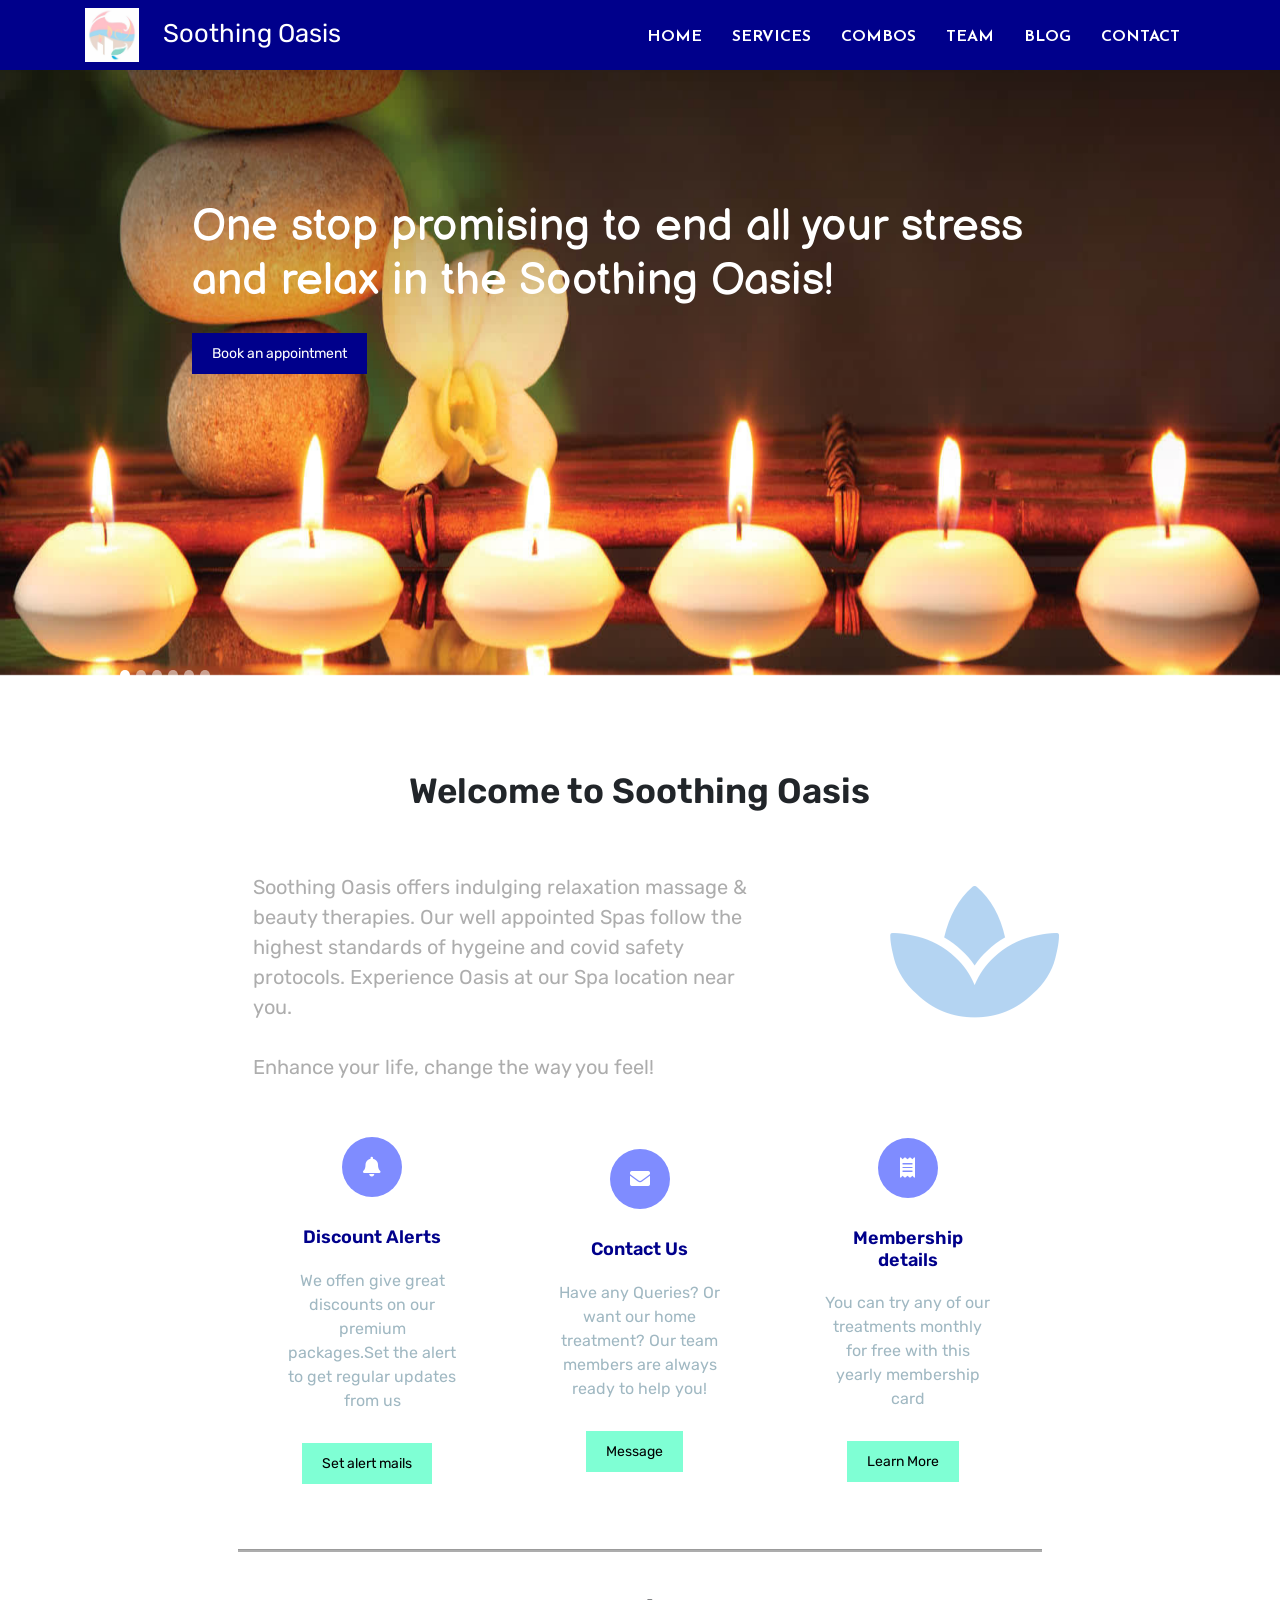
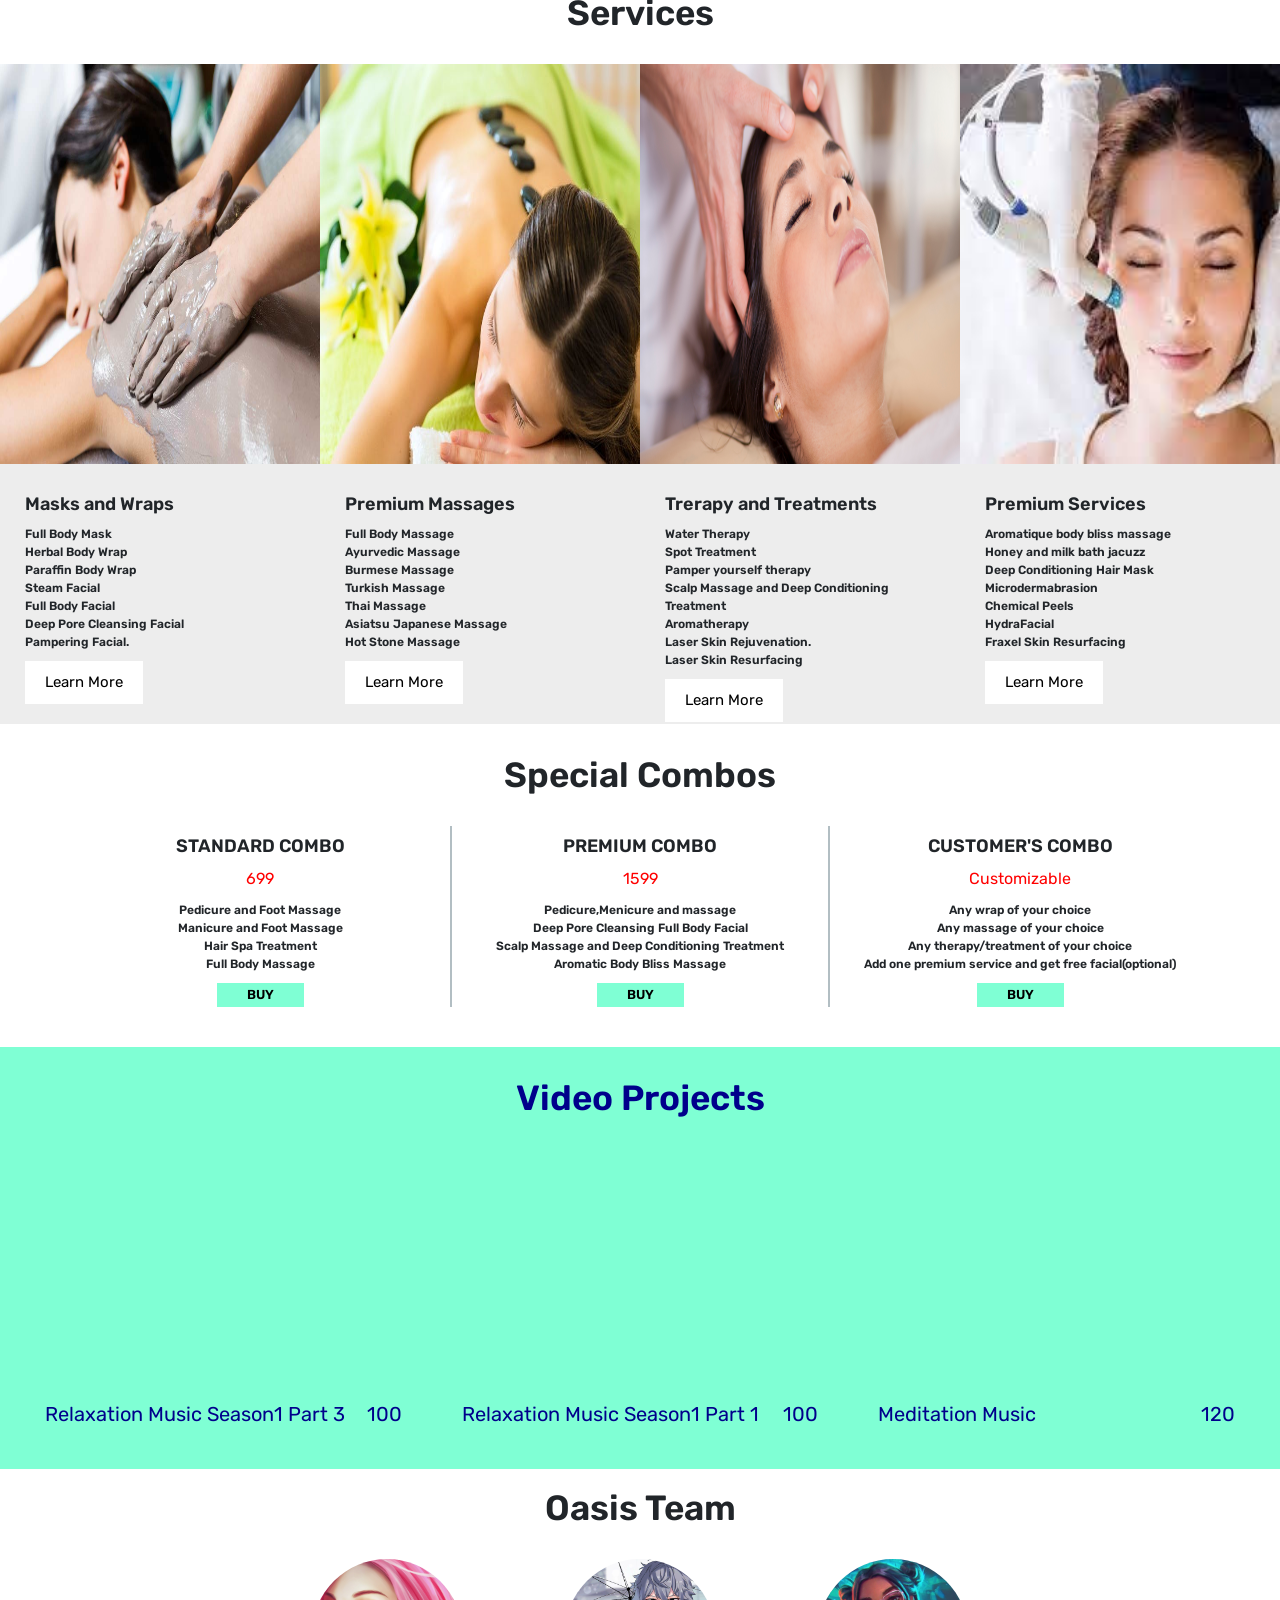
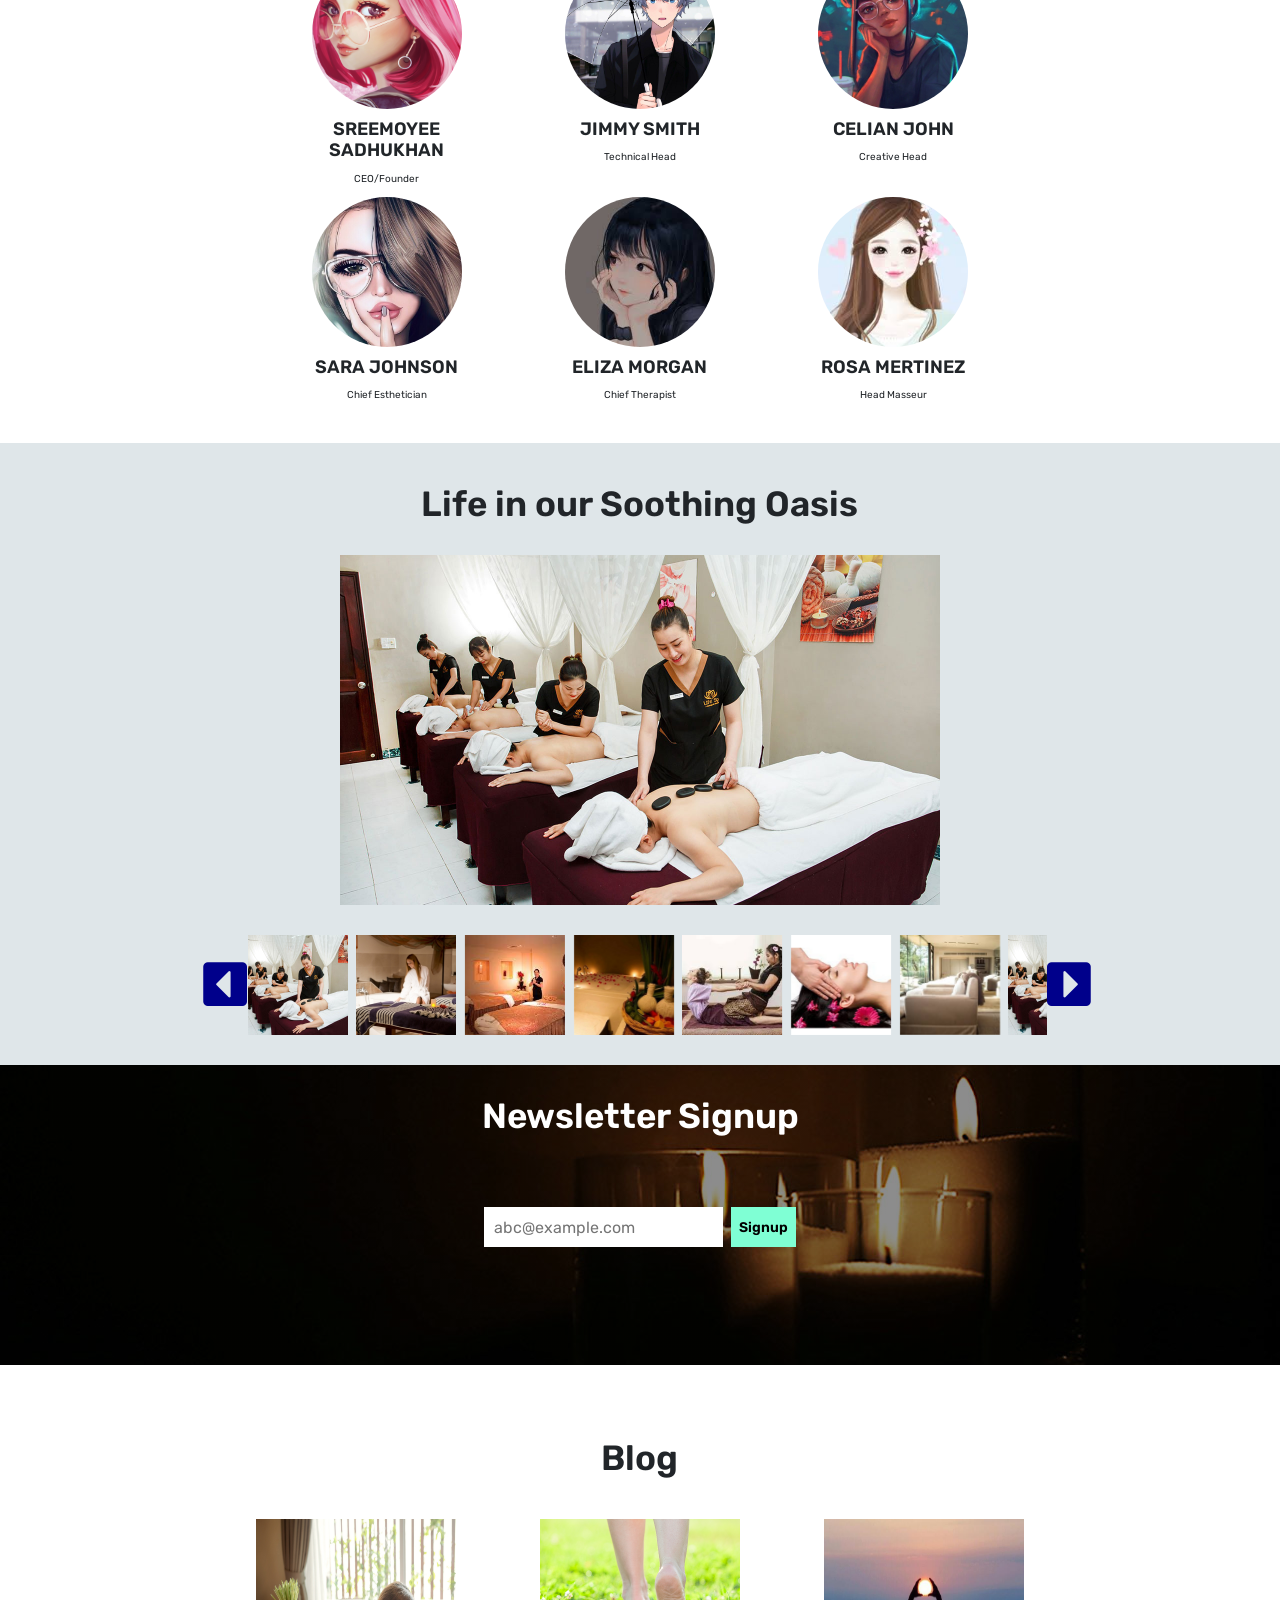
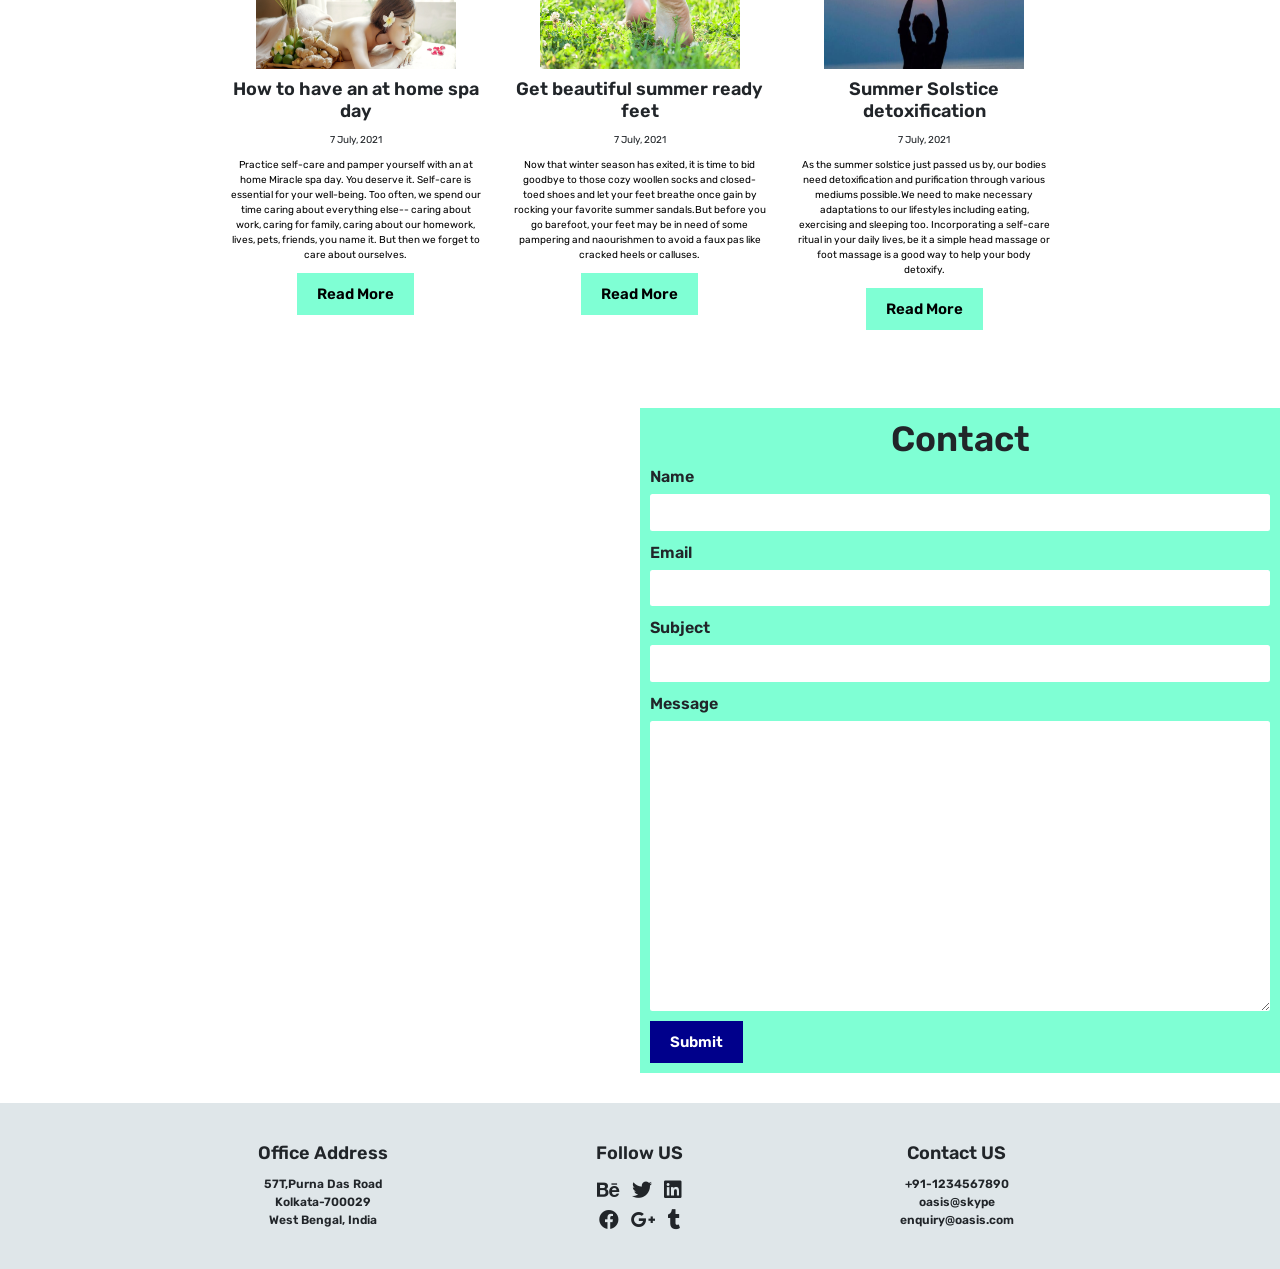
==== commit cc4837a6: "UPDATING TASK1 FINAL" ====
--- a/task-1/index.html
+++ b/task-1/index.html
@@ -315,56 +315,55 @@
         <div class="owl-carousel owl-theme mt-5">
           <div class="item">
             <div class="video" style="margin: 0 3rem !important;">
-              <video width="430" height="240" controls>
-                <source src="images/v1.mp4" type="video/mp4">
-              </video>
+              <iframe width="430" height="240" src="https://www.youtube.com/embed/bZeW0vNdDWM" 
+              title="YouTube video player" frameborder="0" allow="accelerometer; autoplay; clipboard-write; encrypted-media; gyroscope; picture-in-picture" 
+              allowfullscreen></iframe>
               <div class="caption d-flex justify-content-between text-white">
-                <p>Video Title</p>
-                <p>20$</p>
+                <p>Relaxation Music Season1 Part 3</p>
+                <p>100</p>
               </div>
             </div>
           </div>
           <div class="item">
             <div class="video" style="margin: 0 3rem !important;">
-              <video width="430" height="240" controls>
-                <source src="images/v2.mp4" type="video/mp4">
-              </video>
+              <iframe width="430" height="240" src="https://www.youtube.com/embed/gmxVMEOAzeM" title="YouTube video player" frameborder="0" 
+              allow="accelerometer; autoplay; clipboard-write; encrypted-media; gyroscope; picture-in-picture" allowfullscreen></iframe>
               <div class="caption d-flex justify-content-between text-white">
-                <p>Video Title</p>
-                <p>20$</p>
+                <p>Relaxation Music Season1 Part 1</p>
+                <p>100</p>
               </div>
             </div>
           </div>
           <div class="item">
             <div class="video" style="margin: 0 3rem !important;">
-              <video width="430" height="240" controls>
-                <source src="images/v3.mp4" type="video/mp4">
-              </video>
+              <iframe width="430" height="240" src="https://www.youtube.com/embed/AImuCtIokl0" title="YouTube video player" 
+              frameborder="0" allow="accelerometer; autoplay; clipboard-write; encrypted-media; gyroscope; picture-in-picture" 
+              allowfullscreen></iframe>
               <div class="caption d-flex justify-content-between text-white">
-                <p>Video Title</p>
-                <p>20$</p>
+                <p>Meditation Music</p>
+                <p>120</p>
               </div>
             </div>
           </div>
           <div class="item">
             <div class="video" style="margin: 0 3rem !important;">
-              <video width="430" height="240" controls>
-                <source src="images/v4.mp4" type="video/mp4">
-              </video>
+              <iframe width="430" height="240" src="https://www.youtube.com/embed/IAhqlFG4s5w" title="YouTube video player" 
+              frameborder="0" allow="accelerometer; autoplay; clipboard-write; encrypted-media; gyroscope; picture-in-picture" 
+              allowfullscreen></iframe>
               <div class="caption d-flex justify-content-between text-white">
-                <p>Video Title</p>
-                <p>20$</p>
+                <p>Relaxation Music Season2</p>
+                <p>99</p>
               </div>
             </div>
           </div>
           <div class="item">
             <div class="video" style="margin: 0 3rem !important;">
-              <video width="430" height="240" controls>
-                <source src="images/v5.mp4" type="video/mp4">
-              </video>
+              <iframe width="430" height="240" src="https://www.youtube.com/embed/2CnV7OqC8so" title="YouTube video player" 
+              frameborder="0" allow="accelerometer; autoplay; clipboard-write; encrypted-media; gyroscope; picture-in-picture" 
+              allowfullscreen></iframe>
               <div class="caption d-flex justify-content-between text-white">
-                <p>Video Title</p>
-                <p>20$</p>
+                <p>Relaxation Music Season3</p>
+                <p>149</p>
               </div>
             </div>
           </div>
--- a/task-1/style.css
+++ b/task-1/style.css
@@ -226,11 +226,6 @@
 #team{
     margin-top: -8vh;
 }
-/* .card_container{
-    position: relative;
-    cursor: pointer;
-    margin-bottom: 1rem;
-} */
 .card_container .image{
     height: 15rem;
     width: 15rem;
@@ -246,7 +241,7 @@
     width: 15rem;
     height:15rem;
     border-radius: 50%;
-    background: rgba(0, 0, 139, 0.575);
+    background: rgba(127, 255, 212, 0.486);
     display: flex;
     justify-content: space-around;
     align-items: center;
